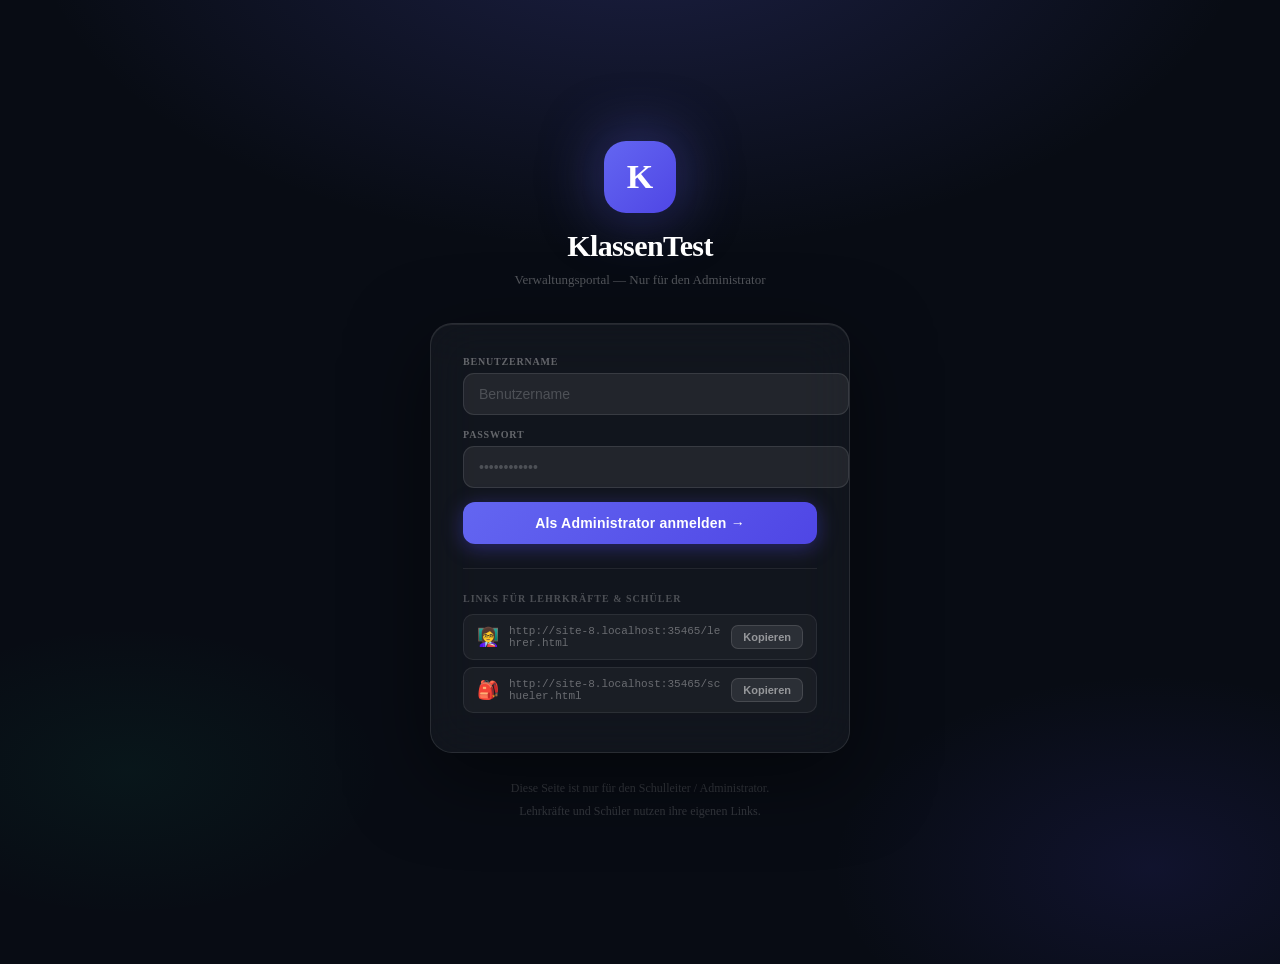
==== Admin.html @ b74606db "Create Admin.html" ====
<!DOCTYPE html>
<html lang="de">
<head>
<meta charset="UTF-8"><meta name="viewport" content="width=device-width,initial-scale=1">
<title>KlassenTest – Admin Dashboard</title>
<link rel="stylesheet" href="kt.css">
<style>
.admin-header-bar {
  background: linear-gradient(135deg, #1e1b4b, #312e81);
  padding: 10px 20px; display: flex; align-items: center; gap: 12px;
  border-bottom: 1px solid rgba(255,255,255,.08);
}
.admin-header-bar .logo-mark { background: rgba(255,255,255,.15); box-shadow: none; }
.admin-title { font-family: var(--display); font-size: 15px; font-weight: 800; color: #fff; }
.admin-sub { font-size: 11px; color: rgba(255,255,255,.4); margin-top: 1px; }

.section-tabs { display: flex; gap: 0; border-bottom: 1px solid var(--border); background: var(--paper); }
.tab-btn {
  padding: 13px 20px; font-size: 13px; font-weight: 700;
  color: var(--ink3); border: none; background: transparent;
  cursor: pointer; border-bottom: 2px solid transparent; transition: all .15s;
  display: flex; align-items: center; gap: 7px;
}
.tab-btn:hover { color: var(--ink2); background: var(--paper2); }
.tab-btn.active { color: var(--accent); border-bottom-color: var(--accent); }

.tab-content { display: none; flex: 1; overflow-y: auto; }
.tab-content.active { display: block; }

.secret-mark {
  display: inline-flex; align-items: center; gap: 5px;
  background: rgba(79,70,229,.1); border: 1px solid rgba(79,70,229,.2);
  border-radius: 6px; padding: 3px 9px; font-size: 10px; font-weight: 700; color: var(--accent);
}

.answer-grid { display: grid; grid-template-columns: repeat(auto-fill, minmax(320px, 1fr)); gap: 14px; margin-top: 16px; }
.answer-card {
  background: var(--paper); border: 1px solid var(--border); border-radius: var(--r2);
  padding: 16px; box-shadow: var(--shadow); cursor: pointer; transition: all .15s;
}
.answer-card:hover { border-color: var(--accent-m); box-shadow: var(--shadow2); transform: translateY(-1px); }

.solution-row {
  display: flex; align-items: flex-start; gap: 8px; padding: 7px 10px;
  border-radius: 8px; margin-bottom: 4px; font-size: 13px;
}
.sol-correct { background: var(--green-l); color: var(--green-d); border: 1px solid var(--green-m); }
.sol-wrong { background: var(--red-l); color: var(--red); border: 1px solid var(--red-m); }
.sol-neutral { background: var(--paper2); color: var(--ink2); border: 1px solid var(--border); }

.student-answer-view {
  background: var(--paper2); border-radius: 10px; padding: 12px;
  font-size: 13px; color: var(--ink2); margin-top: 6px; white-space: pre-wrap; line-height: 1.6;
  border: 1px solid var(--border); min-height: 40px;
}

.overview-grid { display: grid; grid-template-columns: repeat(4, 1fr); gap: 14px; margin-bottom: 24px; }
@media (max-width: 900px) { .overview-grid { grid-template-columns: repeat(2, 1fr); } }

.teacher-row {
  display: flex; align-items: center; gap: 12px; padding: 12px 14px;
  background: var(--paper); border: 1px solid var(--border); border-radius: var(--r);
  margin-bottom: 8px;
}

.filter-bar {
  display: flex; gap: 8px; margin-bottom: 16px; flex-wrap: wrap; align-items: center;
}
.filter-bar select, .filter-bar input {
  padding: 8px 12px; border: 1.5px solid var(--border); border-radius: 9px;
  font-family: var(--font); font-size: 13px; color: var(--ink); background: var(--paper);
}
.filter-bar select:focus, .filter-bar input:focus { outline: none; border-color: var(--accent); }

.corr-badge {
  width: 22px; height: 22px; border-radius: 50%;
  display: inline-flex; align-items: center; justify-content: center; font-size: 11px; font-weight: 700; flex-shrink: 0;
}
.corr-check { background: var(--green-l); color: var(--green); border: 1px solid var(--green-m); }
.corr-x { background: var(--red-l); color: var(--red); border: 1px solid var(--red-m); }

.expand-btn {
  background: none; border: none; cursor: pointer; color: var(--accent);
  font-size: 12px; font-weight: 700; padding: 4px 0; font-family: var(--font);
}
.expand-btn:hover { text-decoration: underline; }

.secret-banner {
  background: linear-gradient(135deg, #1e1b4b, #312e81);
  border-radius: var(--r2); padding: 14px 18px; margin-bottom: 18px;
  display: flex; align-items: center; gap: 12px;
}
.secret-banner-icon { font-size: 24px; flex-shrink: 0; }
.secret-banner-text { color: rgba(255,255,255,.8); font-size: 13px; line-height: 1.6; }
.secret-banner-text strong { color: #fff; }

.del-btn-sm {
  padding: 4px 10px; border-radius: 6px; border: 1px solid var(--red-m);
  background: var(--red-l); color: var(--red); font-size: 11px; font-weight: 700;
  cursor: pointer; font-family: var(--font); transition: all .15s;
}
.del-btn-sm:hover { background: var(--red); color: #fff; }
</style>
</head>
<body>
<div style="min-height:100vh;display:flex;flex-direction:column">
  <div class="admin-header-bar">
    <div class="logo-mark">K</div>
    <div>
      <div class="admin-title">KlassenTest Admin</div>
      <div class="admin-sub">Vollzugriff auf alle Daten</div>
    </div>
    <div style="margin-left:auto;display:flex;gap:8px;align-items:center">
      <span class="admin-badge">🔐 Administrator</span>
      <button class="btn btn-ghost btn-sm" style="border-color:rgba(255,255,255,.2);color:rgba(255,255,255,.6)" onclick="exportAll()">📦 Export</button>
      <button class="btn btn-ghost btn-sm" style="border-color:rgba(255,255,255,.2);color:rgba(255,255,255,.6)" onclick="logout()">← Abmelden</button>
    </div>
  </div>

  <div class="section-tabs">
    <button class="tab-btn active" onclick="switchTab('overview')">📊 Übersicht</button>
    <button class="tab-btn" onclick="switchTab('tests')">📝 Alle Tests</button>
    <button class="tab-btn" onclick="switchTab('students')">🎒 Alle Schüler</button>
    <button class="tab-btn" onclick="switchTab('teachers')">👩‍🏫 Lehrkräfte</button>
    <button class="tab-btn" onclick="switchTab('data')">🗄 Rohdaten</button>
  </div>

  <div style="flex:1;overflow:hidden;display:flex;flex-direction:column">
    <div class="tab-content active" id="tab-overview" style="padding:24px;overflow-y:auto">
      <div id="overview-content"></div>
    </div>
    <div class="tab-content" id="tab-tests" style="padding:24px;overflow-y:auto">
      <div id="tests-content"></div>
    </div>
    <div class="tab-content" id="tab-students" style="padding:24px;overflow-y:auto">
      <div id="students-content"></div>
    </div>
    <div class="tab-content" id="tab-teachers" style="padding:24px;overflow-y:auto">
      <div id="teachers-content"></div>
    </div>
    <div class="tab-content" id="tab-data" style="padding:24px;overflow-y:auto">
      <div id="data-content"></div>
    </div>
  </div>
</div>

<div class="modal-bg" id="modal-bg" onclick="if(event.target===this)closeModal()">
  <div class="modal" id="modal-body"></div>
</div>

<script src="kt.js"></script>
<script>
if (!sessionStorage.getItem('kt_admin')) { window.location.href = 'index.html'; }

function logout() { sessionStorage.removeItem('kt_admin'); window.location.href = 'index.html'; }
function closeModal() { document.getElementById('modal-bg').classList.remove('open'); }
function openModal(html) { document.getElementById('modal-body').innerHTML = html; document.getElementById('modal-bg').classList.add('open'); }

let currentTab = 'overview';

function switchTab(id) {
  document.querySelectorAll('.tab-btn').forEach((b, i) => {
    const ids = ['overview','tests','students','teachers','data'];
    b.classList.toggle('active', ids[i] === id);
  });
  document.querySelectorAll('.tab-content').forEach(t => t.classList.remove('active'));
  document.getElementById('tab-' + id).classList.add('active');
  currentTab = id;
  renderTab(id);
}

function renderTab(id) {
  const db = KT.get();
  if (id === 'overview') renderOverview(db);
  if (id === 'tests') renderTests(db);
  if (id === 'students') renderStudents(db);
  if (id === 'teachers') renderTeachers(db);
  if (id === 'data') renderData(db);
}

function renderOverview(db) {
  const el = document.getElementById('overview-content');
  const totalTests = db.tests.length;
  const activeTests = db.tests.filter(t => t.active).length;
  const totalSubs = db.submissions.length;
  const totalStudents = db.students.length;
  const corrected = db.submissions.filter(s => s.corrected).length;
  const avgScore = db.submissions.length > 0 ? (() => {
    let sum = 0, count = 0;
    db.submissions.forEach(s => {
      const t = db.tests.find(x => x.id === s.testId);
      if (!t) return;
      const sc = KT.calcScore(s, t);
      if (sc.total > 0) { sum += sc.scored / sc.total * 100; count++; }
    });
    return count > 0 ? Math.round(sum / count) : 0;
  })() : 0;

  el.innerHTML = `
    <div class="secret-banner">
      <div class="secret-banner-icon">🔐</div>
      <div class="secret-banner-text">
        <strong>Admin-Vollzugriff aktiv.</strong> Du siehst alle Tests, alle Schülerantworten und Musterlösungen.
        Lehrkräfte und Schüler haben keinen Zugriff auf diesen Bereich.
      </div>
    </div>
    <div class="overview-grid">
      <div class="stat-card"><div class="stat-val">${totalTests}</div><div class="stat-label">Tests gesamt</div></div>
      <div class="stat-card"><div class="stat-val" style="color:var(--green)">${activeTests}</div><div class="stat-label">Aktive Tests</div></div>
      <div class="stat-card"><div class="stat-val">${totalSubs}</div><div class="stat-label">Abgaben gesamt</div></div>
      <div class="stat-card"><div class="stat-val">${totalStudents}</div><div class="stat-label">Schüler registriert</div></div>
      <div class="stat-card"><div class="stat-val">${corrected}/${totalSubs}</div><div class="stat-label">Korrigiert</div></div>
      <div class="stat-card"><div class="stat-val">${avgScore}%</div><div class="stat-label">⌀ Score (Auto-MC)</div></div>
      <div class="stat-card"><div class="stat-val">${db.teachers.length}</div><div class="stat-label">Lehrkräfte</div></div>
      <div class="stat-card"><div class="stat-val">${db.tests.filter(t=>t.ended).length}</div><div class="stat-label">Beendete Tests</div></div>
    </div>
    <div class="panel">
      <div class="panel-title">Letzte Aktivität</div>
      ${db.submissions.slice().reverse().slice(0, 10).map(s => {
        const t = db.tests.find(x => x.id === s.testId);
        const sc = KT.calcScore(s, t);
        return `<div class="stu-row">
          <div class="stu-avatar">${s.studentName.charAt(0).toUpperCase()}</div>
          <div class="tc-info">
            <div class="stu-name">${KT.esc(s.studentName)}</div>
            <div style="font-size:12px;color:var(--ink3)">${t ? KT.esc(t.title) : '–'} · ${new Date(s.submittedAt).toLocaleString('de-DE')}</div>
          </div>
          <span class="badge ${s.corrected ? 'badge-green' : 'badge-amber'}">${s.corrected ? '✓ Korrigiert' : '⏳ Offen'}</span>
          <span class="badge badge-gray">${sc.scored}/${sc.total} Pt.</span>
          ${s.grade ? `<span class="badge badge-purple">Note ${KT.esc(s.grade)}</span>` : ''}
        </div>`;
      }).join('') || '<div style="color:var(--ink3);font-size:13px;padding:8px">Noch keine Abgaben.</div>'}
    </div>`;
}

function renderTests(db) {
  const el = document.getElementById('tests-content');
  if (!db.tests.length) {
    el.innerHTML = '<div class="empty"><div class="empty-icon">📭</div><div class="empty-text">Noch keine Tests.</div></div>';
    return;
  }
  el.innerHTML = `<div class="filter-bar">
    <input type="text" id="test-search" placeholder="🔍 Test suchen…" oninput="renderTests(KT.get())" style="min-width:220px">
    <select id="test-filter-status" onchange="renderTests(KT.get())">
      <option value="">Alle Status</option>
      <option value="active">🟢 Aktiv</option>
      <option value="ended">🔴 Beendet</option>
      <option value="draft">⚪ Entwurf</option>
    </select>
  </div>
  <div id="tests-list-inner"></div>`;

  const search = () => {
    const q = (document.getElementById('test-search')?.value || '').toLowerCase();
    const status = document.getElementById('test-filter-status')?.value || '';
    let tests = db.tests.slice().reverse();
    if (q) tests = tests.filter(t => t.title.toLowerCase().includes(q) || (t.teacherName || '').toLowerCase().includes(q));
    if (status === 'active') tests = tests.filter(t => t.active);
    if (status === 'ended') tests = tests.filter(t => t.ended);
    if (status === 'draft') tests = tests.filter(t => !t.active && !t.ended);
    const inner = document.getElementById('tests-list-inner');
    if (!inner) return;
    inner.innerHTML = tests.map(t => {
      const subs = db.submissions.filter(s => s.testId === t.id);
      const qBlocks = (t.blocks || []).filter(b => ['mc','multi','free'].includes(b.type));
      return `<div class="test-card">
        <div class="tc-icon">📝</div>
        <div class="tc-info">
          <div class="tc-name">${KT.esc(t.title)}</div>
          <div class="tc-meta">👩‍🏫 ${KT.esc(t.teacherName || '–')} · ${t.subject || '–'} · Klasse ${t.cls || '–'} · ${qBlocks.length} Fragen · ${subs.length} Abgaben</div>
          <div style="margin-top:4px;display:flex;gap:6px;flex-wrap:wrap">
            <span class="badge ${t.active ? 'badge-green' : t.ended ? 'badge-red' : 'badge-gray'}">${t.active ? '🟢 Aktiv' : t.ended ? '🔴 Beendet' : '⚪ Entwurf'}</span>
            ${t.joinCode ? `<code style="font-family:var(--mono);font-size:11px;background:var(--paper2);padding:2px 8px;border-radius:5px;color:var(--ink3)">Code: ${t.joinCode}</code>` : ''}
          </div>
        </div>
        <div class="tc-btns">
          <button class="btn btn-ghost btn-sm" onclick="viewTest('${t.id}')">👁 Vollansicht</button>
          <button class="btn btn-ghost btn-sm" onclick="viewTestSolutions('${t.id}')">🔑 Musterlösung</button>
          <button class="btn btn-ghost btn-sm" onclick="viewAllAnswers('${t.id}')">📊 Alle Antworten</button>
          <button class="del-btn-sm" onclick="deleteTest('${t.id}')">🗑 Löschen</button>
        </div>
      </div>`;
    }).join('') || '<div class="empty"><div class="empty-icon">🔍</div><div class="empty-text">Kein Test gefunden.</div></div>';
  };
  search();
  setTimeout(() => {
    document.getElementById('test-search')?.addEventListener('input', search);
    document.getElementById('test-filter-status')?.addEventListener('change', search);
  }, 50);
}

function viewTest(testId) {
  const db = KT.get();
  const t = db.tests.find(x => x.id === testId);
  if (!t) return;
  const qBlocks = (t.blocks || []).filter(b => ['mc','multi','free'].includes(b.type));
  openModal(`<div class="modal-head">📝 ${KT.esc(t.title)} <button class="modal-close" onclick="closeModal()">✕</button></div>
    <div class="secret-banner" style="margin-bottom:14px">
      <div class="secret-banner-icon">🔐</div>
      <div class="secret-banner-text"><strong>Admin-Ansicht:</strong> Vollständiger Test inkl. Musterlösung</div>
    </div>
    <div style="font-size:13px;color:var(--ink3);margin-bottom:14px;line-height:1.8">
      👩‍🏫 ${KT.esc(t.teacherName || '–')} &nbsp;·&nbsp; ${KT.esc(t.subject || '–')} &nbsp;·&nbsp; Klasse ${KT.esc(t.cls || '–')}<br>
      Erstellt: ${new Date(t.createdAt).toLocaleString('de-DE')} &nbsp;·&nbsp; Code: <code style="font-family:var(--mono)">${t.joinCode || '–'}</code>
    </div>
    ${qBlocks.map((b, i) => `<div class="corr-q-row">
      <div class="corr-q-label">${b.type === 'mc' ? 'Einfachauswahl' : b.type === 'multi' ? 'Mehrfachauswahl' : 'Freie Antwort'} – Frage ${i+1} (${b.data.points || 1} Pt.)</div>
      <div style="font-weight:600;margin-bottom:8px">${KT.esc(b.data.question)}</div>
      ${b.type === 'mc' ? b.data.options.map((o, oi) => `<div class="solution-row ${oi === b.data.correctIndex ? 'sol-correct' : 'sol-neutral'}">
        ${oi === b.data.correctIndex ? '✅ RICHTIG' : `○ ${oi+1}`} &nbsp; ${KT.esc(o)}
      </div>`).join('')
      : b.type === 'multi' ? b.data.options.map((o, oi) => `<div class="solution-row ${(b.data.correctIndexes||[]).includes(oi) ? 'sol-correct' : 'sol-neutral'}">
        ${(b.data.correctIndexes||[]).includes(oi) ? '✅ RICHTIG' : `☐ ${oi+1}`} &nbsp; ${KT.esc(o)}
      </div>`).join('')
      : `<div style="font-size:12px;color:var(--ink3);font-style:italic">Freie Antwort – manuelle Korrektur</div>`}
    </div>`).join('')}
    <div style="text-align:right;margin-top:14px"><button class="btn btn-ghost" onclick="closeModal()">Schließen</button></div>`);
}

function viewTestSolutions(testId) {
  const db = KT.get();
  const t = db.tests.find(x => x.id === testId);
  if (!t) return;
  const qBlocks = (t.blocks || []).filter(b => ['mc','multi','free'].includes(b.type));
  let html = `<div class="modal-head">🔑 Musterlösung <button class="modal-close" onclick="closeModal()">✕</button></div>
    <div class="secret-banner" style="margin-bottom:14px">
      <div class="secret-banner-icon">🔒</div>
      <div class="secret-banner-text"><strong>${KT.esc(t.title)}</strong> — Nur für Administrator sichtbar</div>
    </div>`;
  if (!qBlocks.length) { html += '<div style="color:var(--ink3)">Keine Fragen.</div>'; }
  qBlocks.forEach((b, i) => {
    html += `<div class="corr-q-row">
      <div style="display:flex;align-items:center;justify-content:space-between;margin-bottom:8px">
        <div class="corr-q-label">Frage ${i+1}: ${KT.esc(b.data.question)}</div>
        <span class="badge badge-gray">${b.data.points||1} Pt.</span>
      </div>`;
    if (b.type === 'mc') {
      b.data.options.forEach((o, oi) => {
        html += `<div class="solution-row ${oi === b.data.correctIndex ? 'sol-correct' : 'sol-neutral'}">
          <span style="font-weight:700;min-width:80px">${oi === b.data.correctIndex ? '✅ RICHTIG' : `○ Option ${oi+1}`}</span>
          ${KT.esc(o)}
        </div>`;
      });
    } else if (b.type === 'multi') {
      b.data.options.forEach((o, oi) => {
        const ok = (b.data.correctIndexes||[]).includes(oi);
        html += `<div class="solution-row ${ok ? 'sol-correct' : 'sol-neutral'}">
          <span style="font-weight:700;min-width:80px">${ok ? '✅ RICHTIG' : `☐ Option ${oi+1}`}</span>
          ${KT.esc(o)}
        </div>`;
      });
    } else {
      html += `<div style="padding:8px;font-size:12px;color:var(--ink3);font-style:italic">Freie Antwort – kein festes Muster</div>`;
    }
    html += `</div>`;
  });
  html += `<div style="text-align:right;margin-top:14px"><button class="btn btn-ghost" onclick="closeModal()">Schließen</button></div>`;
  openModal(html);
}

function viewAllAnswers(testId) {
  const db = KT.get();
  const t = db.tests.find(x => x.id === testId);
  if (!t) return;
  const subs = db.submissions.filter(s => s.testId === testId);
  const qBlocks = (t.blocks || []).filter(b => ['mc','multi','free'].includes(b.type));
  if (!subs.length) { alert('Noch keine Abgaben für diesen Test.'); return; }

  let html = `<div class="modal-head">📊 Alle Antworten <button class="modal-close" onclick="closeModal()">✕</button></div>
    <div class="secret-banner" style="margin-bottom:14px">
      <div class="secret-banner-icon">👁</div>
      <div class="secret-banner-text"><strong>${KT.esc(t.title)}</strong> — ${subs.length} Abgaben · Vollansicht aller Schülerantworten</div>
    </div>`;

  subs.forEach(sub => {
    const sc = KT.calcScore(sub, t);
    const pct = sc.total > 0 ? Math.round(sc.scored / sc.total * 100) : 0;
    html += `<div style="background:var(--paper2);border-radius:var(--r2);padding:16px;margin-bottom:12px;border:1px solid var(--border)">
      <div style="display:flex;align-items:center;gap:10px;margin-bottom:12px;flex-wrap:wrap">
        <div class="stu-avatar">${sub.studentName.charAt(0).toUpperCase()}</div>
        <div>
          <div style="font-weight:700;font-size:14px">${KT.esc(sub.studentName)}</div>
          <div style="font-size:11px;color:var(--ink3)">${new Date(sub.submittedAt).toLocaleString('de-DE')} · Auto: ${sc.scored}/${sc.total} Pt. (${pct}%)</div>
        </div>
        ${sub.grade ? `<span class="badge badge-purple" style="margin-left:auto">Note ${KT.esc(sub.grade)}</span>` : ''}
        <span class="badge ${sub.corrected ? 'badge-green' : 'badge-amber'}">${sub.corrected ? '✓ Korrigiert' : '⏳ Offen'}</span>
      </div>
      ${qBlocks.map((b, i) => {
        const ans = sub.answers?.[b.id];
        let ansDisplay = '';
        let correct = false;
        if (b.type === 'mc') {
          correct = ans === b.data.correctIndex;
          ansDisplay = ans != null ? `"${KT.esc(b.data.options[ans])}"` : '<em>Keine Antwort</em>';
        } else if (b.type === 'multi') {
          const correctArr = JSON.stringify([...(b.data.correctIndexes||[])].sort((a,c)=>a-c));
          const givenArr = JSON.stringify([...(ans||[])].sort((a,c)=>a-c));
          correct = correctArr === givenArr;
          ansDisplay = (ans||[]).length ? (ans||[]).map(idx => `"${KT.esc(b.data.options[idx])}"`).join(', ') : '<em>Keine Antwort</em>';
        } else {
          ansDisplay = ans ? KT.esc(ans) : '<em>Keine Antwort</em>';
        }
        return `<div style="margin-bottom:7px">
          <div style="font-size:11px;font-weight:700;color:var(--ink3);text-transform:uppercase;letter-spacing:.4px;margin-bottom:3px">
            F${i+1}: ${KT.esc(b.data.question)}
            ${b.type !== 'free' ? `<span style="margin-left:6px;font-size:11px;color:${correct ? 'var(--green)' : 'var(--red)'}">${correct ? '✅ Richtig' : '❌ Falsch'}</span>` : ''}
          </div>
          <div class="answer-peek">${ansDisplay}</div>
        </div>`;
      }).join('')}
    </div>`;
  });
  html += `<div style="text-align:right;margin-top:14px"><button class="btn btn-ghost" onclick="closeModal()">Schließen</button></div>`;
  openModal(html);
}

function deleteTest(testId) {
  if (!confirm('Test und alle zugehörigen Abgaben wirklich löschen? Dies kann nicht rückgängig gemacht werden.')) return;
  const db = KT.get();
  db.tests = db.tests.filter(t => t.id !== testId);
  db.submissions = db.submissions.filter(s => s.testId !== testId);
  KT.set(db);
  KT.toast('🗑 Test gelöscht.');
  renderTests(db);
}

function renderStudents(db) {
  const el = document.getElementById('students-content');
  const allStudents = db.students;
  if (!allStudents.length) {
    el.innerHTML = '<div class="empty"><div class="empty-icon">🎒</div><div class="empty-text">Noch keine Schüler.</div></div>';
    return;
  }

  el.innerHTML = `<div class="filter-bar">
    <input type="text" id="stu-search" placeholder="🔍 Schüler suchen…" style="min-width:220px">
  </div>
  <div id="stu-list-inner"></div>`;

  const render = () => {
    const q = (document.getElementById('stu-search')?.value || '').toLowerCase();
    let students = allStudents.filter(s => !q || s.name.toLowerCase().includes(q));
    const inner = document.getElementById('stu-list-inner');
    if (!inner) return;
    inner.innerHTML = students.map(stu => {
      const subs = db.submissions.filter(s => s.studentName === stu.name);
      const tests = [...new Set(subs.map(s => s.testId))].map(id => db.tests.find(t => t.id === id)).filter(Boolean);
      return `<div class="test-card" style="flex-direction:column;align-items:flex-start;gap:10px">
        <div style="display:flex;align-items:center;gap:12px;width:100%">
          <div class="stu-avatar" style="width:44px;height:44px;font-size:16px">${stu.name.charAt(0).toUpperCase()}</div>
          <div class="tc-info">
            <div class="tc-name">${KT.esc(stu.name)}</div>
            <div class="tc-meta">Zuletzt aktiv: ${stu.lastSeen ? new Date(stu.lastSeen).toLocaleString('de-DE') : '–'} · ${subs.length} Abgabe${subs.length!==1?'n':''}</div>
          </div>
          <div class="tc-btns">
            <button class="btn btn-ghost btn-sm" onclick="viewStudentDetail('${encodeURIComponent(stu.name)}')">📊 Detail</button>
            <button class="del-btn-sm" onclick="deleteStudent('${encodeURIComponent(stu.name)}')">🗑</button>
          </div>
        </div>
        ${subs.length ? `<div style="width:100%;padding-top:8px;border-top:1px solid var(--border)">
          <div style="font-size:11px;font-weight:700;color:var(--ink3);text-transform:uppercase;letter-spacing:.4px;margin-bottom:6px">Abgaben</div>
          <div style="display:flex;gap:6px;flex-wrap:wrap">
            ${subs.map(sub => {
              const t = db.tests.find(x => x.id === sub.testId);
              const sc = KT.calcScore(sub, t);
              return `<span class="badge ${sub.corrected ? 'badge-green' : 'badge-amber'}" style="cursor:pointer" onclick="viewStudentSub('${sub.id}')">
                ${t ? KT.esc(t.title.slice(0,20)) : '?'} · ${sc.scored}/${sc.total} ${sub.grade ? '· Note '+KT.esc(sub.grade) : ''}
              </span>`;
            }).join('')}
          </div>
        </div>` : ''}
      </div>`;
    }).join('') || '<div class="empty"><div class="empty-icon">🔍</div><div class="empty-text">Kein Schüler gefunden.</div></div>';
  };
  render();
  setTimeout(() => document.getElementById('stu-search')?.addEventListener('input', render), 50);
}

function viewStudentDetail(name) {
  const db = KT.get();
  const n = decodeURIComponent(name);
  const subs = db.submissions.filter(s => s.studentName === n);
  let html = `<div class="modal-head">🎒 ${KT.esc(n)} <button class="modal-close" onclick="closeModal()">✕</button></div>
    <div class="secret-banner" style="margin-bottom:14px">
      <div class="secret-banner-icon">👁</div>
      <div class="secret-banner-text">Vollständige Abgabehistorie inkl. aller Antworten</div>
    </div>`;
  if (!subs.length) { html += '<div style="color:var(--ink3)">Noch keine Abgaben.</div>'; }
  subs.forEach(sub => {
    const t = db.tests.find(x => x.id === sub.testId);
    const sc = KT.calcScore(sub, t);
    const qBlocks = t ? (t.blocks || []).filter(b => ['mc','multi','free'].includes(b.type)) : [];
    html += `<div class="corr-q-row">
      <div style="display:flex;align-items:center;justify-content:space-between;margin-bottom:10px;flex-wrap:wrap;gap:8px">
        <div>
          <div style="font-weight:700">${t ? KT.esc(t.title) : '–'}</div>
          <div style="font-size:12px;color:var(--ink3)">${new Date(sub.submittedAt).toLocaleString('de-DE')} · ${sc.scored}/${sc.total} Pt.</div>
        </div>
        <div style="display:flex;gap:6px;flex-wrap:wrap">
          ${sub.grade ? `<span class="badge badge-purple">Note ${KT.esc(sub.grade)}</span>` : ''}
          <span class="badge ${sub.corrected ? 'badge-green' : 'badge-amber'}">${sub.corrected ? '✓ Korrigiert' : '⏳ Offen'}</span>
        </div>
      </div>
      ${qBlocks.map((b, i) => {
        const ans = sub.answers?.[b.id];
        let ansText = '';
        if (b.type === 'mc') ansText = ans != null ? KT.esc(b.data.options[ans]) : '–';
        else if (b.type === 'multi') ansText = (ans||[]).map(idx => KT.esc(b.data.options[idx])).join(', ') || '–';
        else ansText = KT.esc(ans || '–');
        const correct = b.type === 'mc' ? ans === b.data.correctIndex :
          b.type === 'multi' ? JSON.stringify([...(b.data.correctIndexes||[])].sort()) === JSON.stringify([...(ans||[])].sort()) : null;
        return `<div style="margin-bottom:7px;padding:9px 12px;border-radius:8px;background:var(--paper);border:1px solid var(--border)">
          <div style="font-size:11px;font-weight:700;color:var(--ink3);margin-bottom:4px">
            F${i+1}: ${KT.esc(b.data.question)}
            ${correct !== null ? `<span style="margin-left:6px;color:${correct ? 'var(--green)' : 'var(--red)'}">${correct ? '✅' : '❌'}</span>` : ''}
          </div>
          <div style="font-size:13px;color:var(--ink2)">${ansText}</div>
        </div>`;
      }).join('')}
    </div>`;
  });
  html += `<div style="text-align:right;margin-top:14px"><button class="btn btn-ghost" onclick="closeModal()">Schließen</button></div>`;
  openModal(html);
}

function viewStudentSub(subId) {
  const db = KT.get();
  const sub = db.submissions.find(s => s.id === subId);
  if (!sub) return;
  viewStudentDetail(encodeURIComponent(sub.studentName));
}

function deleteStudent(name) {
  if (!confirm('Schüler und alle Abgaben löschen?')) return;
  const n = decodeURIComponent(name);
  const db = KT.get();
  db.students = db.students.filter(s => s.name !== n);
  db.submissions = db.submissions.filter(s => s.studentName !== n);
  KT.set(db);
  KT.toast('🗑 Schüler gelöscht.');
  renderStudents(db);
}

function renderTeachers(db) {
  const el = document.getElementById('teachers-content');
  if (!db.teachers.length) {
    el.innerHTML = '<div class="empty"><div class="empty-icon">👩‍🏫</div><div class="empty-text">Noch keine Lehrkräfte.</div></div>';
    return;
  }
  el.innerHTML = `<div class="panel">
    <div class="panel-title">Alle Lehrkräfte</div>
    ${db.teachers.map(t => {
      const tests = db.tests.filter(x => x.teacherName === t.name);
      const subs = db.submissions.filter(s => tests.find(x => x.id === s.testId));
      return `<div class="teacher-row">
        <div class="stu-avatar" style="background:var(--green-l);color:var(--green)">${t.name.charAt(0).toUpperCase()}</div>
        <div class="tc-info">
          <div class="stu-name">${KT.esc(t.name)}</div>
          <div style="font-size:12px;color:var(--ink3)">${tests.length} Tests · ${subs.length} Abgaben · Zuletzt: ${t.lastSeen ? new Date(t.lastSeen).toLocaleString('de-DE') : '–'}</div>
        </div>
        <button class="btn btn-ghost btn-sm" onclick="viewTeacherTests('${encodeURIComponent(t.name)}')">Tests ansehen</button>
        <button class="del-btn-sm" onclick="deleteTeacher('${encodeURIComponent(t.name)}')">🗑</button>
      </div>`;
    }).join('')}
  </div>`;
}

function viewTeacherTests(name) {
  const db = KT.get();
  const n = decodeURIComponent(name);
  const tests = db.tests.filter(t => t.teacherName === n);
  let html = `<div class="modal-head">👩‍🏫 ${KT.esc(n)} <button class="modal-close" onclick="closeModal()">✕</button></div>
    <div style="font-size:13px;color:var(--ink3);margin-bottom:14px">${tests.length} Tests erstellt</div>`;
  tests.forEach(t => {
    const subs = db.submissions.filter(s => s.testId === t.id);
    html += `<div class="test-card">
      <div class="tc-icon">📝</div>
      <div class="tc-info">
        <div class="tc-name">${KT.esc(t.title)}</div>
        <div class="tc-meta">${subs.length} Abgaben · ${new Date(t.createdAt).toLocaleDateString('de-DE')}</div>
      </div>
      <button class="btn btn-ghost btn-sm" onclick="closeModal();viewAllAnswers('${t.id}')">Antworten</button>
    </div>`;
  });
  if (!tests.length) html += '<div style="color:var(--ink3)">Noch keine Tests.</div>';
  html += `<div style="text-align:right;margin-top:14px"><button class="btn btn-ghost" onclick="closeModal()">Schließen</button></div>`;
  openModal(html);
}

function deleteTeacher(name) {
  if (!confirm('Lehrkraft löschen?')) return;
  const n = decodeURIComponent(name);
  const db = KT.get();
  db.teachers = db.teachers.filter(t => t.name !== n);
  KT.set(db);
  KT.toast('🗑 Lehrkraft gelöscht.');
  renderTeachers(db);
}

function renderData(db) {
  const el = document.getElementById('data-content');
  const raw = JSON.stringify(db, null, 2);
  el.innerHTML = `<div class="panel">
    <div style="display:flex;align-items:center;justify-content:space-between;margin-bottom:14px">
      <div class="panel-title" style="margin-bottom:0">🗄 Rohdaten (localStorage)</div>
      <div style="display:flex;gap:8px">
        <button class="btn btn-ghost btn-sm" onclick="exportAll()">📦 JSON Export</button>
        <button class="btn btn-red btn-sm" onclick="resetAll()">⚠️ Alles zurücksetzen</button>
      </div>
    </div>
    <div style="font-size:12px;color:var(--ink3);margin-bottom:10px">
      Tests: ${db.tests.length} · Schüler: ${db.students.length} · Abgaben: ${db.submissions.length} · Lehrkräfte: ${db.teachers.length}
    </div>
    <textarea style="width:100%;height:400px;font-family:var(--mono);font-size:11px;padding:12px;border:1.5px solid var(--border);border-radius:var(--r);background:var(--paper2);color:var(--ink2);resize:vertical" readonly>${KT.esc(raw)}</textarea>
    <div style="margin-top:12px">
      <div class="f-label" style="font-size:10px;font-weight:800;color:var(--ink3);text-transform:uppercase;letter-spacing:.6px;margin-bottom:6px">Daten importieren (JSON einfügen)</div>
      <textarea id="import-area" style="width:100%;height:120px;font-family:var(--mono);font-size:11px;padding:12px;border:1.5px solid var(--border);border-radius:var(--r);resize:vertical" placeholder="JSON hier einfügen…"></textarea>
      <button class="btn btn-amber btn-sm" style="margin-top:8px" onclick="importData()">📥 Importieren</button>
    </div>
  </div>`;
}

function exportAll() {
  const db = KT.get();
  KT.dl('klassentest-export-' + new Date().toISOString().slice(0,10) + '.json', JSON.stringify(db, null, 2), 'application/json');
  KT.toast('📦 Export gespeichert.');
}

function resetAll() {
  if (!confirm('ACHTUNG: Alle Daten (Tests, Schüler, Abgaben) wirklich löschen? Dies kann NICHT rückgängig gemacht werden!')) return;
  if (!confirm('Wirklich? Alle Daten gehen verloren!')) return;
  localStorage.removeItem('klassentest_v3');
  KT.toast('✅ Zurückgesetzt.', 'info');
  renderTab('overview');
}

function importData() {
  const raw = document.getElementById('import-area')?.value?.trim();
  if (!raw) return;
  try {
    const data = JSON.parse(raw);
    if (!data.tests || !data.students) { alert('Ungültiges Format.'); return; }
    KT.set(data);
    KT.toast('📥 Daten importiert!', 'info');
    renderTab(currentTab);
  } catch (e) { alert('JSON-Fehler: ' + e.message); }
}

renderTab('overview');
</script>
</body>
</html>
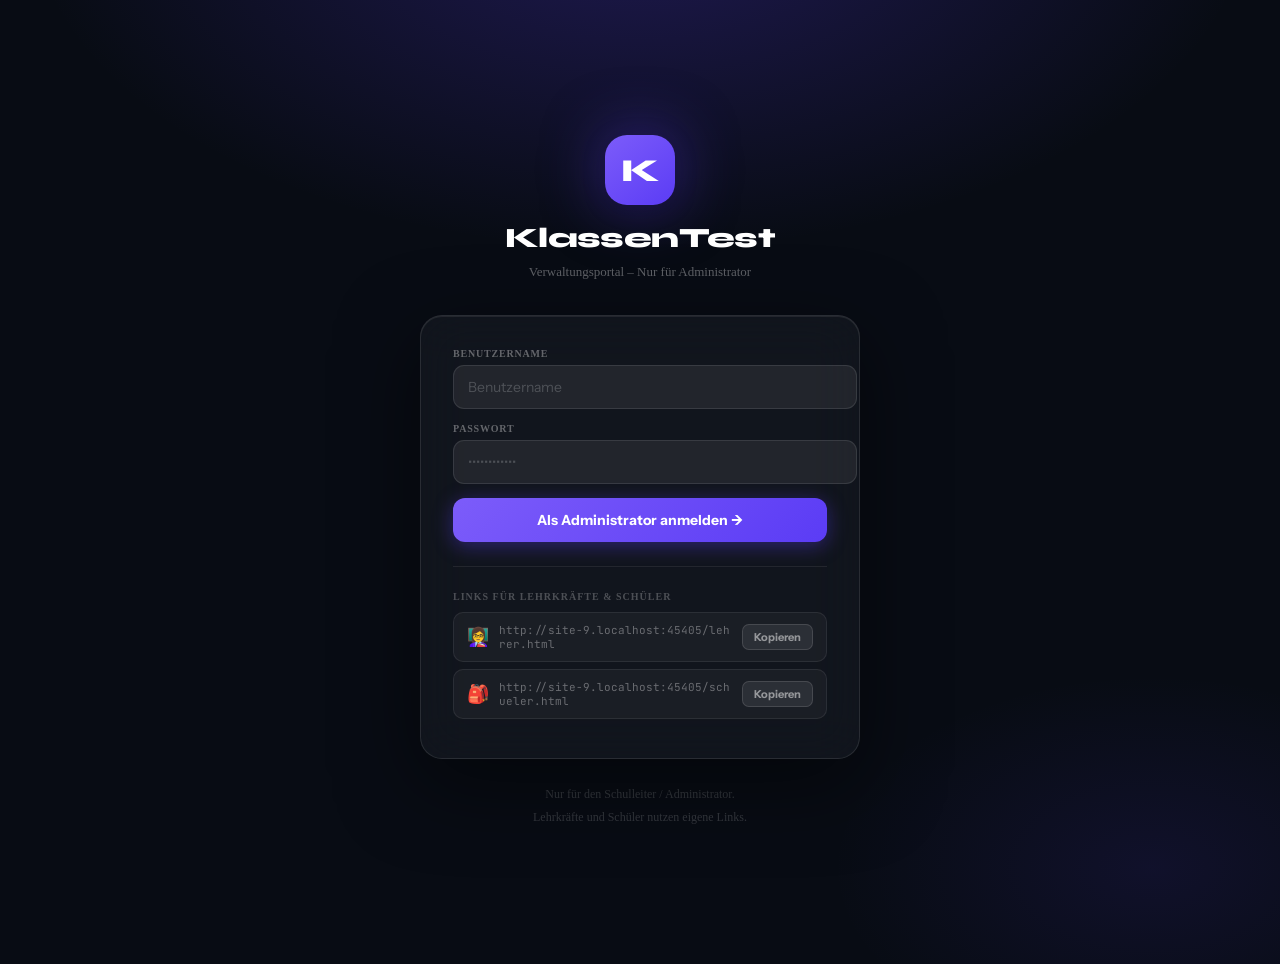
==== commit 9488007e: "Update Admin.html" ====
--- a/Admin.html
+++ b/Admin.html
@@ -5,143 +5,96 @@
 <title>KlassenTest – Admin Dashboard</title>
 <link rel="stylesheet" href="kt.css">
 <style>
-.admin-header-bar {
-  background: linear-gradient(135deg, #1e1b4b, #312e81);
-  padding: 10px 20px; display: flex; align-items: center; gap: 12px;
-  border-bottom: 1px solid rgba(255,255,255,.08);
-}
-.admin-header-bar .logo-mark { background: rgba(255,255,255,.15); box-shadow: none; }
-.admin-title { font-family: var(--display); font-size: 15px; font-weight: 800; color: #fff; }
-.admin-sub { font-size: 11px; color: rgba(255,255,255,.4); margin-top: 1px; }
-
-.section-tabs { display: flex; gap: 0; border-bottom: 1px solid var(--border); background: var(--paper); }
+.admin-header {
+  background: linear-gradient(135deg, #0d0f14, #1a1630);
+  padding: 0 20px; height: 54px; display: flex; align-items: center; gap: 12px;
+  border-bottom: 1px solid rgba(255,255,255,.08); flex-shrink: 0;
+}
+.admin-title { font-family: var(--display); font-size: 14px; font-weight: 800; color: #fff; }
+.admin-sub { font-size: 10px; color: rgba(255,255,255,.35); margin-top: 1px; }
+
+.tabs { display: flex; border-bottom: 1px solid var(--border); background: var(--paper); flex-shrink: 0; }
 .tab-btn {
-  padding: 13px 20px; font-size: 13px; font-weight: 700;
-  color: var(--ink3); border: none; background: transparent;
-  cursor: pointer; border-bottom: 2px solid transparent; transition: all .15s;
-  display: flex; align-items: center; gap: 7px;
+  padding: 12px 18px; font-size: 13px; font-weight: 600;
+  color: var(--ink3); border: none; background: transparent; cursor: pointer;
+  border-bottom: 2px solid transparent; transition: all .15s;
+  display: flex; align-items: center; gap: 6px; white-space: nowrap;
 }
 .tab-btn:hover { color: var(--ink2); background: var(--paper2); }
 .tab-btn.active { color: var(--accent); border-bottom-color: var(--accent); }
-
-.tab-content { display: none; flex: 1; overflow-y: auto; }
+.tab-content { display: none; flex: 1; overflow-y: auto; padding: 22px 24px; }
 .tab-content.active { display: block; }
 
-.secret-mark {
-  display: inline-flex; align-items: center; gap: 5px;
-  background: rgba(79,70,229,.1); border: 1px solid rgba(79,70,229,.2);
-  border-radius: 6px; padding: 3px 9px; font-size: 10px; font-weight: 700; color: var(--accent);
-}
-
-.answer-grid { display: grid; grid-template-columns: repeat(auto-fill, minmax(320px, 1fr)); gap: 14px; margin-top: 16px; }
-.answer-card {
-  background: var(--paper); border: 1px solid var(--border); border-radius: var(--r2);
-  padding: 16px; box-shadow: var(--shadow); cursor: pointer; transition: all .15s;
-}
-.answer-card:hover { border-color: var(--accent-m); box-shadow: var(--shadow2); transform: translateY(-1px); }
-
-.solution-row {
-  display: flex; align-items: flex-start; gap: 8px; padding: 7px 10px;
-  border-radius: 8px; margin-bottom: 4px; font-size: 13px;
-}
-.sol-correct { background: var(--green-l); color: var(--green-d); border: 1px solid var(--green-m); }
-.sol-wrong { background: var(--red-l); color: var(--red); border: 1px solid var(--red-m); }
-.sol-neutral { background: var(--paper2); color: var(--ink2); border: 1px solid var(--border); }
-
-.student-answer-view {
-  background: var(--paper2); border-radius: 10px; padding: 12px;
-  font-size: 13px; color: var(--ink2); margin-top: 6px; white-space: pre-wrap; line-height: 1.6;
-  border: 1px solid var(--border); min-height: 40px;
-}
-
-.overview-grid { display: grid; grid-template-columns: repeat(4, 1fr); gap: 14px; margin-bottom: 24px; }
-@media (max-width: 900px) { .overview-grid { grid-template-columns: repeat(2, 1fr); } }
+.overview-grid { display: grid; grid-template-columns: repeat(4,1fr); gap: 12px; margin-bottom: 20px; }
+@media(max-width:900px){.overview-grid{grid-template-columns:repeat(2,1fr);}}
+
+.secret-banner {
+  background: linear-gradient(135deg, #1a1630, #2d2060);
+  border-radius: var(--r2); padding: 14px 18px; margin-bottom: 18px;
+  display: flex; align-items: center; gap: 12px;
+  border: 1px solid rgba(91,60,245,.3);
+}
+.secret-banner-text { color: rgba(255,255,255,.75); font-size: 13px; line-height: 1.6; }
+.secret-banner-text strong { color: #fff; }
+
+.filter-bar { display: flex; gap: 8px; margin-bottom: 14px; flex-wrap: wrap; align-items: center; }
+.filter-bar select, .filter-bar input {
+  padding: 8px 12px; border: 1.5px solid var(--border2); border-radius: 9px;
+  font-family: var(--font); font-size: 13px; color: var(--ink); background: var(--paper);
+}
+.filter-bar select:focus, .filter-bar input:focus { outline: none; border-color: var(--accent); }
 
 .teacher-row {
   display: flex; align-items: center; gap: 12px; padding: 12px 14px;
   background: var(--paper); border: 1px solid var(--border); border-radius: var(--r);
-  margin-bottom: 8px;
-}
-
-.filter-bar {
-  display: flex; gap: 8px; margin-bottom: 16px; flex-wrap: wrap; align-items: center;
-}
-.filter-bar select, .filter-bar input {
-  padding: 8px 12px; border: 1.5px solid var(--border); border-radius: 9px;
-  font-family: var(--font); font-size: 13px; color: var(--ink); background: var(--paper);
-}
-.filter-bar select:focus, .filter-bar input:focus { outline: none; border-color: var(--accent); }
-
-.corr-badge {
-  width: 22px; height: 22px; border-radius: 50%;
-  display: inline-flex; align-items: center; justify-content: center; font-size: 11px; font-weight: 700; flex-shrink: 0;
-}
-.corr-check { background: var(--green-l); color: var(--green); border: 1px solid var(--green-m); }
-.corr-x { background: var(--red-l); color: var(--red); border: 1px solid var(--red-m); }
-
-.expand-btn {
-  background: none; border: none; cursor: pointer; color: var(--accent);
-  font-size: 12px; font-weight: 700; padding: 4px 0; font-family: var(--font);
-}
-.expand-btn:hover { text-decoration: underline; }
-
-.secret-banner {
-  background: linear-gradient(135deg, #1e1b4b, #312e81);
-  border-radius: var(--r2); padding: 14px 18px; margin-bottom: 18px;
-  display: flex; align-items: center; gap: 12px;
-}
-.secret-banner-icon { font-size: 24px; flex-shrink: 0; }
-.secret-banner-text { color: rgba(255,255,255,.8); font-size: 13px; line-height: 1.6; }
-.secret-banner-text strong { color: #fff; }
-
-.del-btn-sm {
-  padding: 4px 10px; border-radius: 6px; border: 1px solid var(--red-m);
+  margin-bottom: 8px; transition: all .15s;
+}
+.teacher-row:hover { border-color: var(--accent-m); box-shadow: var(--shadow); }
+
+.del-btn {
+  padding: 5px 11px; border-radius: 7px; border: 1px solid var(--red-m);
   background: var(--red-l); color: var(--red); font-size: 11px; font-weight: 700;
   cursor: pointer; font-family: var(--font); transition: all .15s;
 }
-.del-btn-sm:hover { background: var(--red); color: #fff; }
+.del-btn:hover { background: var(--red); color: #fff; }
+
+.sol-row {
+  display: flex; align-items: flex-start; gap: 8px; padding: 8px 12px;
+  border-radius: 8px; margin-bottom: 4px; font-size: 13px;
+}
+.sol-correct { background: var(--green-l); color: var(--green-d); border: 1px solid var(--green-m); }
+.sol-wrong { background: var(--red-l); color: var(--red); border: 1px solid var(--red-m); }
+.sol-neutral { background: var(--paper2); color: var(--ink3); border: 1px solid var(--border); }
 </style>
 </head>
-<body>
-<div style="min-height:100vh;display:flex;flex-direction:column">
-  <div class="admin-header-bar">
-    <div class="logo-mark">K</div>
-    <div>
-      <div class="admin-title">KlassenTest Admin</div>
-      <div class="admin-sub">Vollzugriff auf alle Daten</div>
-    </div>
-    <div style="margin-left:auto;display:flex;gap:8px;align-items:center">
-      <span class="admin-badge">🔐 Administrator</span>
-      <button class="btn btn-ghost btn-sm" style="border-color:rgba(255,255,255,.2);color:rgba(255,255,255,.6)" onclick="exportAll()">📦 Export</button>
-      <button class="btn btn-ghost btn-sm" style="border-color:rgba(255,255,255,.2);color:rgba(255,255,255,.6)" onclick="logout()">← Abmelden</button>
-    </div>
+<body style="min-height:100vh;display:flex;flex-direction:column">
+<div class="admin-header">
+  <div class="logo-mark">K</div>
+  <div>
+    <div class="admin-title">KlassenTest Admin</div>
+    <div class="admin-sub">Vollzugriff auf alle Daten</div>
   </div>
-
-  <div class="section-tabs">
-    <button class="tab-btn active" onclick="switchTab('overview')">📊 Übersicht</button>
-    <button class="tab-btn" onclick="switchTab('tests')">📝 Alle Tests</button>
-    <button class="tab-btn" onclick="switchTab('students')">🎒 Alle Schüler</button>
-    <button class="tab-btn" onclick="switchTab('teachers')">👩‍🏫 Lehrkräfte</button>
-    <button class="tab-btn" onclick="switchTab('data')">🗄 Rohdaten</button>
+  <div style="margin-left:auto;display:flex;gap:8px;align-items:center">
+    <span class="admin-badge">🔐 Administrator</span>
+    <button class="btn btn-ghost btn-sm" style="border-color:rgba(255,255,255,.15);color:rgba(255,255,255,.5);background:transparent" onclick="exportAll()">📦 Export</button>
+    <button class="btn btn-ghost btn-sm" style="border-color:rgba(255,255,255,.15);color:rgba(255,255,255,.5);background:transparent" onclick="logout()">← Abmelden</button>
   </div>
-
-  <div style="flex:1;overflow:hidden;display:flex;flex-direction:column">
-    <div class="tab-content active" id="tab-overview" style="padding:24px;overflow-y:auto">
-      <div id="overview-content"></div>
-    </div>
-    <div class="tab-content" id="tab-tests" style="padding:24px;overflow-y:auto">
-      <div id="tests-content"></div>
-    </div>
-    <div class="tab-content" id="tab-students" style="padding:24px;overflow-y:auto">
-      <div id="students-content"></div>
-    </div>
-    <div class="tab-content" id="tab-teachers" style="padding:24px;overflow-y:auto">
-      <div id="teachers-content"></div>
-    </div>
-    <div class="tab-content" id="tab-data" style="padding:24px;overflow-y:auto">
-      <div id="data-content"></div>
-    </div>
-  </div>
+</div>
+
+<div class="tabs">
+  <button class="tab-btn active" onclick="switchTab('overview')">📊 Übersicht</button>
+  <button class="tab-btn" onclick="switchTab('tests')">📝 Alle Tests</button>
+  <button class="tab-btn" onclick="switchTab('students')">🎒 Schüler</button>
+  <button class="tab-btn" onclick="switchTab('teachers')">👩‍🏫 Lehrkräfte</button>
+  <button class="tab-btn" onclick="switchTab('data')">🗄 Rohdaten</button>
+</div>
+
+<div style="flex:1;overflow:hidden;display:flex;flex-direction:column">
+  <div class="tab-content active" id="tab-overview"></div>
+  <div class="tab-content" id="tab-tests"></div>
+  <div class="tab-content" id="tab-students"></div>
+  <div class="tab-content" id="tab-teachers"></div>
+  <div class="tab-content" id="tab-data"></div>
 </div>
 
 <div class="modal-bg" id="modal-bg" onclick="if(event.target===this)closeModal()">
@@ -150,500 +103,361 @@
 
 <script src="kt.js"></script>
 <script>
-if (!sessionStorage.getItem('kt_admin')) { window.location.href = 'index.html'; }
-
+if (!sessionStorage.getItem('kt_admin')) window.location.href = 'index.html';
+
+let currentTab = 'overview';
 function logout() { sessionStorage.removeItem('kt_admin'); window.location.href = 'index.html'; }
 function closeModal() { document.getElementById('modal-bg').classList.remove('open'); }
 function openModal(html) { document.getElementById('modal-body').innerHTML = html; document.getElementById('modal-bg').classList.add('open'); }
 
-let currentTab = 'overview';
-
 function switchTab(id) {
-  document.querySelectorAll('.tab-btn').forEach((b, i) => {
-    const ids = ['overview','tests','students','teachers','data'];
-    b.classList.toggle('active', ids[i] === id);
-  });
+  const ids = ['overview','tests','students','teachers','data'];
+  document.querySelectorAll('.tab-btn').forEach((b,i) => b.classList.toggle('active', ids[i]===id));
   document.querySelectorAll('.tab-content').forEach(t => t.classList.remove('active'));
-  document.getElementById('tab-' + id).classList.add('active');
+  document.getElementById('tab-'+id).classList.add('active');
   currentTab = id;
   renderTab(id);
 }
 
 function renderTab(id) {
   const db = KT.get();
-  if (id === 'overview') renderOverview(db);
-  if (id === 'tests') renderTests(db);
-  if (id === 'students') renderStudents(db);
-  if (id === 'teachers') renderTeachers(db);
-  if (id === 'data') renderData(db);
+  if (id==='overview') renderOverview(db);
+  if (id==='tests') renderTests(db);
+  if (id==='students') renderStudents(db);
+  if (id==='teachers') renderTeachers(db);
+  if (id==='data') renderData(db);
 }
 
 function renderOverview(db) {
-  const el = document.getElementById('overview-content');
-  const totalTests = db.tests.length;
-  const activeTests = db.tests.filter(t => t.active).length;
+  const el = document.getElementById('tab-overview');
   const totalSubs = db.submissions.length;
-  const totalStudents = db.students.length;
-  const corrected = db.submissions.filter(s => s.corrected).length;
-  const avgScore = db.submissions.length > 0 ? (() => {
-    let sum = 0, count = 0;
-    db.submissions.forEach(s => {
-      const t = db.tests.find(x => x.id === s.testId);
-      if (!t) return;
-      const sc = KT.calcScore(s, t);
-      if (sc.total > 0) { sum += sc.scored / sc.total * 100; count++; }
-    });
-    return count > 0 ? Math.round(sum / count) : 0;
-  })() : 0;
+  const corrected = db.submissions.filter(s=>s.corrected).length;
+  const avgScore = (() => {
+    let sum=0,count=0;
+    db.submissions.forEach(s=>{const t=db.tests.find(x=>x.id===s.testId);if(!t)return;const sc=KT.calcScore(s,t);if(sc.total>0){sum+=sc.scored/sc.total*100;count++;}});
+    return count>0?Math.round(sum/count):0;
+  })();
 
   el.innerHTML = `
     <div class="secret-banner">
-      <div class="secret-banner-icon">🔐</div>
-      <div class="secret-banner-text">
-        <strong>Admin-Vollzugriff aktiv.</strong> Du siehst alle Tests, alle Schülerantworten und Musterlösungen.
-        Lehrkräfte und Schüler haben keinen Zugriff auf diesen Bereich.
-      </div>
+      <span style="font-size:22px">🔐</span>
+      <div class="secret-banner-text"><strong>Admin-Vollzugriff aktiv.</strong> Du siehst alle Tests, Schülerantworten und Musterlösungen. Lehrkräfte und Schüler haben keinen Zugriff.</div>
     </div>
     <div class="overview-grid">
-      <div class="stat-card"><div class="stat-val">${totalTests}</div><div class="stat-label">Tests gesamt</div></div>
-      <div class="stat-card"><div class="stat-val" style="color:var(--green)">${activeTests}</div><div class="stat-label">Aktive Tests</div></div>
+      <div class="stat-card"><div class="stat-val">${db.tests.length}</div><div class="stat-label">Tests gesamt</div></div>
+      <div class="stat-card"><div class="stat-val" style="color:var(--green)">${db.tests.filter(t=>t.active).length}</div><div class="stat-label">Aktive Tests</div></div>
       <div class="stat-card"><div class="stat-val">${totalSubs}</div><div class="stat-label">Abgaben gesamt</div></div>
-      <div class="stat-card"><div class="stat-val">${totalStudents}</div><div class="stat-label">Schüler registriert</div></div>
+      <div class="stat-card"><div class="stat-val">${db.students.length}</div><div class="stat-label">Schüler</div></div>
       <div class="stat-card"><div class="stat-val">${corrected}/${totalSubs}</div><div class="stat-label">Korrigiert</div></div>
-      <div class="stat-card"><div class="stat-val">${avgScore}%</div><div class="stat-label">⌀ Score (Auto-MC)</div></div>
+      <div class="stat-card"><div class="stat-val">${avgScore}%</div><div class="stat-label">⌀ Score</div></div>
       <div class="stat-card"><div class="stat-val">${db.teachers.length}</div><div class="stat-label">Lehrkräfte</div></div>
       <div class="stat-card"><div class="stat-val">${db.tests.filter(t=>t.ended).length}</div><div class="stat-label">Beendete Tests</div></div>
     </div>
     <div class="panel">
-      <div class="panel-title">Letzte Aktivität</div>
-      ${db.submissions.slice().reverse().slice(0, 10).map(s => {
-        const t = db.tests.find(x => x.id === s.testId);
-        const sc = KT.calcScore(s, t);
+      <div class="panel-title">⚡ Letzte Aktivität</div>
+      ${db.submissions.slice().reverse().slice(0,10).map(s=>{
+        const t=db.tests.find(x=>x.id===s.testId);
+        const sc=KT.calcScore(s,t);
         return `<div class="stu-row">
           <div class="stu-avatar">${s.studentName.charAt(0).toUpperCase()}</div>
           <div class="tc-info">
             <div class="stu-name">${KT.esc(s.studentName)}</div>
-            <div style="font-size:12px;color:var(--ink3)">${t ? KT.esc(t.title) : '–'} · ${new Date(s.submittedAt).toLocaleString('de-DE')}</div>
+            <div style="font-size:11px;color:var(--ink3)">${t?KT.esc(t.title):'–'} · ${new Date(s.submittedAt).toLocaleString('de-DE')}</div>
           </div>
-          <span class="badge ${s.corrected ? 'badge-green' : 'badge-amber'}">${s.corrected ? '✓ Korrigiert' : '⏳ Offen'}</span>
+          <span class="badge ${s.corrected?'badge-green':'badge-amber'}">${s.corrected?'✓ Korrigiert':'⏳ Offen'}</span>
           <span class="badge badge-gray">${sc.scored}/${sc.total} Pt.</span>
-          ${s.grade ? `<span class="badge badge-purple">Note ${KT.esc(s.grade)}</span>` : ''}
+          ${s.grade?`<span class="badge badge-purple">Note ${KT.esc(s.grade)}</span>`:''}
         </div>`;
-      }).join('') || '<div style="color:var(--ink3);font-size:13px;padding:8px">Noch keine Abgaben.</div>'}
+      }).join('')||'<div style="color:var(--ink3);font-size:13px;padding:8px">Noch keine Abgaben.</div>'}
     </div>`;
 }
 
 function renderTests(db) {
-  const el = document.getElementById('tests-content');
-  if (!db.tests.length) {
-    el.innerHTML = '<div class="empty"><div class="empty-icon">📭</div><div class="empty-text">Noch keine Tests.</div></div>';
-    return;
-  }
+  const el = document.getElementById('tab-tests');
   el.innerHTML = `<div class="filter-bar">
-    <input type="text" id="test-search" placeholder="🔍 Test suchen…" oninput="renderTests(KT.get())" style="min-width:220px">
-    <select id="test-filter-status" onchange="renderTests(KT.get())">
+    <input type="text" id="ts" placeholder="🔍 Test suchen…" oninput="filterTests()" style="min-width:220px">
+    <select id="tf" onchange="filterTests()">
       <option value="">Alle Status</option>
       <option value="active">🟢 Aktiv</option>
       <option value="ended">🔴 Beendet</option>
       <option value="draft">⚪ Entwurf</option>
     </select>
-  </div>
-  <div id="tests-list-inner"></div>`;
-
-  const search = () => {
-    const q = (document.getElementById('test-search')?.value || '').toLowerCase();
-    const status = document.getElementById('test-filter-status')?.value || '';
-    let tests = db.tests.slice().reverse();
-    if (q) tests = tests.filter(t => t.title.toLowerCase().includes(q) || (t.teacherName || '').toLowerCase().includes(q));
-    if (status === 'active') tests = tests.filter(t => t.active);
-    if (status === 'ended') tests = tests.filter(t => t.ended);
-    if (status === 'draft') tests = tests.filter(t => !t.active && !t.ended);
-    const inner = document.getElementById('tests-list-inner');
-    if (!inner) return;
-    inner.innerHTML = tests.map(t => {
-      const subs = db.submissions.filter(s => s.testId === t.id);
-      const qBlocks = (t.blocks || []).filter(b => ['mc','multi','free'].includes(b.type));
-      return `<div class="test-card">
-        <div class="tc-icon">📝</div>
-        <div class="tc-info">
-          <div class="tc-name">${KT.esc(t.title)}</div>
-          <div class="tc-meta">👩‍🏫 ${KT.esc(t.teacherName || '–')} · ${t.subject || '–'} · Klasse ${t.cls || '–'} · ${qBlocks.length} Fragen · ${subs.length} Abgaben</div>
-          <div style="margin-top:4px;display:flex;gap:6px;flex-wrap:wrap">
-            <span class="badge ${t.active ? 'badge-green' : t.ended ? 'badge-red' : 'badge-gray'}">${t.active ? '🟢 Aktiv' : t.ended ? '🔴 Beendet' : '⚪ Entwurf'}</span>
-            ${t.joinCode ? `<code style="font-family:var(--mono);font-size:11px;background:var(--paper2);padding:2px 8px;border-radius:5px;color:var(--ink3)">Code: ${t.joinCode}</code>` : ''}
-          </div>
+  </div><div id="tlist"></div>`;
+  filterTests();
+}
+
+function filterTests() {
+  const db=KT.get();
+  const q=(document.getElementById('ts')?.value||'').toLowerCase();
+  const st=document.getElementById('tf')?.value||'';
+  let tests=db.tests.slice().reverse();
+  if(q) tests=tests.filter(t=>t.title.toLowerCase().includes(q)||(t.teacherName||'').toLowerCase().includes(q));
+  if(st==='active') tests=tests.filter(t=>t.active);
+  if(st==='ended') tests=tests.filter(t=>t.ended);
+  if(st==='draft') tests=tests.filter(t=>!t.active&&!t.ended);
+  const el=document.getElementById('tlist');
+  if(!el)return;
+  el.innerHTML = tests.map(t=>{
+    const subs=db.submissions.filter(s=>s.testId===t.id);
+    const qn=(t.blocks||[]).filter(b=>['mc','multi','free'].includes(b.type)).length;
+    return `<div class="test-card">
+      <div class="tc-icon">📝</div>
+      <div class="tc-info">
+        <div class="tc-name">${KT.esc(t.title)}</div>
+        <div class="tc-meta">👩‍🏫 ${KT.esc(t.teacherName||'–')} · ${t.subject||'–'} · Klasse ${t.cls||'–'} · ${qn} Fragen · ${subs.length} Abgaben</div>
+        <div style="margin-top:5px;display:flex;gap:5px;flex-wrap:wrap">
+          <span class="badge ${t.active?'badge-green':t.ended?'badge-red':'badge-gray'}">${t.active?'🟢 Aktiv':t.ended?'🔴 Beendet':'⚪ Entwurf'}</span>
+          ${t.joinCode?`<code style="font-family:var(--mono);font-size:11px;background:var(--paper2);padding:2px 8px;border-radius:5px;color:var(--ink3)">Code: ${t.joinCode}</code>`:''}
         </div>
-        <div class="tc-btns">
-          <button class="btn btn-ghost btn-sm" onclick="viewTest('${t.id}')">👁 Vollansicht</button>
-          <button class="btn btn-ghost btn-sm" onclick="viewTestSolutions('${t.id}')">🔑 Musterlösung</button>
-          <button class="btn btn-ghost btn-sm" onclick="viewAllAnswers('${t.id}')">📊 Alle Antworten</button>
-          <button class="del-btn-sm" onclick="deleteTest('${t.id}')">🗑 Löschen</button>
-        </div>
-      </div>`;
-    }).join('') || '<div class="empty"><div class="empty-icon">🔍</div><div class="empty-text">Kein Test gefunden.</div></div>';
-  };
-  search();
-  setTimeout(() => {
-    document.getElementById('test-search')?.addEventListener('input', search);
-    document.getElementById('test-filter-status')?.addEventListener('change', search);
-  }, 50);
-}
-
-function viewTest(testId) {
-  const db = KT.get();
-  const t = db.tests.find(x => x.id === testId);
-  if (!t) return;
-  const qBlocks = (t.blocks || []).filter(b => ['mc','multi','free'].includes(b.type));
+      </div>
+      <div class="tc-btns">
+        <button class="btn btn-ghost btn-sm" onclick="viewTest('${t.id}')">👁 Ansicht</button>
+        <button class="btn btn-ghost btn-sm" onclick="viewSolutions('${t.id}')">🔑 Lösung</button>
+        <button class="btn btn-ghost btn-sm" onclick="viewAnswers('${t.id}')">📊 Antworten</button>
+        <button class="del-btn" onclick="deleteTest('${t.id}')">🗑</button>
+      </div>
+    </div>`;
+  }).join('')||'<div class="empty"><div class="empty-icon">🔍</div><div class="empty-text">Kein Test gefunden.</div></div>';
+}
+
+function viewTest(id) {
+  const db=KT.get();const t=db.tests.find(x=>x.id===id);if(!t)return;
+  const qb=(t.blocks||[]).filter(b=>['mc','multi','free'].includes(b.type));
   openModal(`<div class="modal-head">📝 ${KT.esc(t.title)} <button class="modal-close" onclick="closeModal()">✕</button></div>
-    <div class="secret-banner" style="margin-bottom:14px">
-      <div class="secret-banner-icon">🔐</div>
-      <div class="secret-banner-text"><strong>Admin-Ansicht:</strong> Vollständiger Test inkl. Musterlösung</div>
+    <div class="secret-banner" style="margin-bottom:14px"><span style="font-size:18px">🔐</span><div class="secret-banner-text"><strong>Admin-Ansicht:</strong> Vollständiger Test inkl. Musterlösung</div></div>
+    <div style="font-size:13px;color:var(--ink3);margin-bottom:14px;line-height:1.8">
+      👩‍🏫 ${KT.esc(t.teacherName||'–')} · ${KT.esc(t.subject||'–')} · Klasse ${KT.esc(t.cls||'–')}<br>
+      Erstellt: ${new Date(t.createdAt).toLocaleString('de-DE')} · Code: <code style="font-family:var(--mono)">${t.joinCode||'–'}</code>
     </div>
-    <div style="font-size:13px;color:var(--ink3);margin-bottom:14px;line-height:1.8">
-      👩‍🏫 ${KT.esc(t.teacherName || '–')} &nbsp;·&nbsp; ${KT.esc(t.subject || '–')} &nbsp;·&nbsp; Klasse ${KT.esc(t.cls || '–')}<br>
-      Erstellt: ${new Date(t.createdAt).toLocaleString('de-DE')} &nbsp;·&nbsp; Code: <code style="font-family:var(--mono)">${t.joinCode || '–'}</code>
-    </div>
-    ${qBlocks.map((b, i) => `<div class="corr-q-row">
-      <div class="corr-q-label">${b.type === 'mc' ? 'Einfachauswahl' : b.type === 'multi' ? 'Mehrfachauswahl' : 'Freie Antwort'} – Frage ${i+1} (${b.data.points || 1} Pt.)</div>
+    ${qb.map((b,i)=>`<div class="corr-q-row">
+      <div class="corr-q-label">${b.type==='mc'?'Einfachauswahl':b.type==='multi'?'Mehrfachauswahl':'Freie Antwort'} – Frage ${i+1} (${b.data.points||1} Pt.)</div>
       <div style="font-weight:600;margin-bottom:8px">${KT.esc(b.data.question)}</div>
-      ${b.type === 'mc' ? b.data.options.map((o, oi) => `<div class="solution-row ${oi === b.data.correctIndex ? 'sol-correct' : 'sol-neutral'}">
-        ${oi === b.data.correctIndex ? '✅ RICHTIG' : `○ ${oi+1}`} &nbsp; ${KT.esc(o)}
-      </div>`).join('')
-      : b.type === 'multi' ? b.data.options.map((o, oi) => `<div class="solution-row ${(b.data.correctIndexes||[]).includes(oi) ? 'sol-correct' : 'sol-neutral'}">
-        ${(b.data.correctIndexes||[]).includes(oi) ? '✅ RICHTIG' : `☐ ${oi+1}`} &nbsp; ${KT.esc(o)}
-      </div>`).join('')
-      : `<div style="font-size:12px;color:var(--ink3);font-style:italic">Freie Antwort – manuelle Korrektur</div>`}
+      ${b.type==='mc'?b.data.options.map((o,oi)=>`<div class="sol-row ${oi===b.data.correctIndex?'sol-correct':'sol-neutral'}">${oi===b.data.correctIndex?'✅ RICHTIG':`○ ${oi+1}`} &nbsp; ${KT.esc(o)}</div>`).join('')
+      :b.type==='multi'?b.data.options.map((o,oi)=>`<div class="sol-row ${(b.data.correctIndexes||[]).includes(oi)?'sol-correct':'sol-neutral'}">${(b.data.correctIndexes||[]).includes(oi)?'✅ RICHTIG':`☐ ${oi+1}`} &nbsp; ${KT.esc(o)}</div>`).join('')
+      :`<div style="font-size:12px;color:var(--ink3);font-style:italic;padding:8px">Freie Antwort – manuelle Korrektur</div>`}
     </div>`).join('')}
     <div style="text-align:right;margin-top:14px"><button class="btn btn-ghost" onclick="closeModal()">Schließen</button></div>`);
 }
 
-function viewTestSolutions(testId) {
-  const db = KT.get();
-  const t = db.tests.find(x => x.id === testId);
-  if (!t) return;
-  const qBlocks = (t.blocks || []).filter(b => ['mc','multi','free'].includes(b.type));
-  let html = `<div class="modal-head">🔑 Musterlösung <button class="modal-close" onclick="closeModal()">✕</button></div>
-    <div class="secret-banner" style="margin-bottom:14px">
-      <div class="secret-banner-icon">🔒</div>
-      <div class="secret-banner-text"><strong>${KT.esc(t.title)}</strong> — Nur für Administrator sichtbar</div>
-    </div>`;
-  if (!qBlocks.length) { html += '<div style="color:var(--ink3)">Keine Fragen.</div>'; }
-  qBlocks.forEach((b, i) => {
-    html += `<div class="corr-q-row">
+function viewSolutions(id) {
+  const db=KT.get();const t=db.tests.find(x=>x.id===id);if(!t)return;
+  const qb=(t.blocks||[]).filter(b=>['mc','multi','free'].includes(b.type));
+  let html=`<div class="modal-head">🔑 Musterlösung <button class="modal-close" onclick="closeModal()">✕</button></div>
+    <div class="secret-banner" style="margin-bottom:14px"><span style="font-size:18px">🔒</span><div class="secret-banner-text"><strong>${KT.esc(t.title)}</strong> — Nur für Administrator sichtbar</div></div>`;
+  qb.forEach((b,i)=>{
+    html+=`<div class="corr-q-row">
       <div style="display:flex;align-items:center;justify-content:space-between;margin-bottom:8px">
         <div class="corr-q-label">Frage ${i+1}: ${KT.esc(b.data.question)}</div>
         <span class="badge badge-gray">${b.data.points||1} Pt.</span>
       </div>`;
-    if (b.type === 'mc') {
-      b.data.options.forEach((o, oi) => {
-        html += `<div class="solution-row ${oi === b.data.correctIndex ? 'sol-correct' : 'sol-neutral'}">
-          <span style="font-weight:700;min-width:80px">${oi === b.data.correctIndex ? '✅ RICHTIG' : `○ Option ${oi+1}`}</span>
-          ${KT.esc(o)}
-        </div>`;
-      });
-    } else if (b.type === 'multi') {
-      b.data.options.forEach((o, oi) => {
-        const ok = (b.data.correctIndexes||[]).includes(oi);
-        html += `<div class="solution-row ${ok ? 'sol-correct' : 'sol-neutral'}">
-          <span style="font-weight:700;min-width:80px">${ok ? '✅ RICHTIG' : `☐ Option ${oi+1}`}</span>
-          ${KT.esc(o)}
-        </div>`;
-      });
+    if(b.type==='mc'){
+      b.data.options.forEach((o,oi)=>{html+=`<div class="sol-row ${oi===b.data.correctIndex?'sol-correct':'sol-neutral'}"><span style="font-weight:700;min-width:80px">${oi===b.data.correctIndex?'✅ RICHTIG':`○ Option ${oi+1}`}</span>${KT.esc(o)}</div>`;});
+    } else if(b.type==='multi'){
+      b.data.options.forEach((o,oi)=>{const ok=(b.data.correctIndexes||[]).includes(oi);html+=`<div class="sol-row ${ok?'sol-correct':'sol-neutral'}"><span style="font-weight:700;min-width:80px">${ok?'✅ RICHTIG':`☐ Option ${oi+1}`}</span>${KT.esc(o)}</div>`;});
     } else {
-      html += `<div style="padding:8px;font-size:12px;color:var(--ink3);font-style:italic">Freie Antwort – kein festes Muster</div>`;
+      html+=`<div style="padding:8px;font-size:12px;color:var(--ink3);font-style:italic">Freie Antwort – kein festes Muster</div>`;
     }
-    html += `</div>`;
+    html+=`</div>`;
   });
-  html += `<div style="text-align:right;margin-top:14px"><button class="btn btn-ghost" onclick="closeModal()">Schließen</button></div>`;
+  html+=`<div style="text-align:right;margin-top:14px"><button class="btn btn-ghost" onclick="closeModal()">Schließen</button></div>`;
   openModal(html);
 }
 
-function viewAllAnswers(testId) {
-  const db = KT.get();
-  const t = db.tests.find(x => x.id === testId);
-  if (!t) return;
-  const subs = db.submissions.filter(s => s.testId === testId);
-  const qBlocks = (t.blocks || []).filter(b => ['mc','multi','free'].includes(b.type));
-  if (!subs.length) { alert('Noch keine Abgaben für diesen Test.'); return; }
-
-  let html = `<div class="modal-head">📊 Alle Antworten <button class="modal-close" onclick="closeModal()">✕</button></div>
-    <div class="secret-banner" style="margin-bottom:14px">
-      <div class="secret-banner-icon">👁</div>
-      <div class="secret-banner-text"><strong>${KT.esc(t.title)}</strong> — ${subs.length} Abgaben · Vollansicht aller Schülerantworten</div>
-    </div>`;
-
-  subs.forEach(sub => {
-    const sc = KT.calcScore(sub, t);
-    const pct = sc.total > 0 ? Math.round(sc.scored / sc.total * 100) : 0;
-    html += `<div style="background:var(--paper2);border-radius:var(--r2);padding:16px;margin-bottom:12px;border:1px solid var(--border)">
-      <div style="display:flex;align-items:center;gap:10px;margin-bottom:12px;flex-wrap:wrap">
+function viewAnswers(id) {
+  const db=KT.get();const t=db.tests.find(x=>x.id===id);if(!t)return;
+  const subs=db.submissions.filter(s=>s.testId===id);
+  const qb=(t.blocks||[]).filter(b=>['mc','multi','free'].includes(b.type));
+  if(!subs.length){alert('Noch keine Abgaben.');return;}
+  let html=`<div class="modal-head">📊 Alle Antworten <button class="modal-close" onclick="closeModal()">✕</button></div>
+    <div class="secret-banner" style="margin-bottom:14px"><span style="font-size:18px">👁</span><div class="secret-banner-text"><strong>${KT.esc(t.title)}</strong> — ${subs.length} Abgaben</div></div>`;
+  subs.forEach(sub=>{
+    const sc=KT.calcScore(sub,t);
+    const pct=sc.total>0?Math.round(sc.scored/sc.total*100):0;
+    html+=`<div style="background:var(--paper2);border-radius:var(--r2);padding:14px;margin-bottom:10px;border:1px solid var(--border)">
+      <div style="display:flex;align-items:center;gap:10px;margin-bottom:10px;flex-wrap:wrap">
         <div class="stu-avatar">${sub.studentName.charAt(0).toUpperCase()}</div>
-        <div>
-          <div style="font-weight:700;font-size:14px">${KT.esc(sub.studentName)}</div>
-          <div style="font-size:11px;color:var(--ink3)">${new Date(sub.submittedAt).toLocaleString('de-DE')} · Auto: ${sc.scored}/${sc.total} Pt. (${pct}%)</div>
-        </div>
-        ${sub.grade ? `<span class="badge badge-purple" style="margin-left:auto">Note ${KT.esc(sub.grade)}</span>` : ''}
-        <span class="badge ${sub.corrected ? 'badge-green' : 'badge-amber'}">${sub.corrected ? '✓ Korrigiert' : '⏳ Offen'}</span>
-      </div>
-      ${qBlocks.map((b, i) => {
-        const ans = sub.answers?.[b.id];
-        let ansDisplay = '';
-        let correct = false;
-        if (b.type === 'mc') {
-          correct = ans === b.data.correctIndex;
-          ansDisplay = ans != null ? `"${KT.esc(b.data.options[ans])}"` : '<em>Keine Antwort</em>';
-        } else if (b.type === 'multi') {
-          const correctArr = JSON.stringify([...(b.data.correctIndexes||[])].sort((a,c)=>a-c));
-          const givenArr = JSON.stringify([...(ans||[])].sort((a,c)=>a-c));
-          correct = correctArr === givenArr;
-          ansDisplay = (ans||[]).length ? (ans||[]).map(idx => `"${KT.esc(b.data.options[idx])}"`).join(', ') : '<em>Keine Antwort</em>';
-        } else {
-          ansDisplay = ans ? KT.esc(ans) : '<em>Keine Antwort</em>';
-        }
-        return `<div style="margin-bottom:7px">
-          <div style="font-size:11px;font-weight:700;color:var(--ink3);text-transform:uppercase;letter-spacing:.4px;margin-bottom:3px">
-            F${i+1}: ${KT.esc(b.data.question)}
-            ${b.type !== 'free' ? `<span style="margin-left:6px;font-size:11px;color:${correct ? 'var(--green)' : 'var(--red)'}">${correct ? '✅ Richtig' : '❌ Falsch'}</span>` : ''}
-          </div>
-          <div class="answer-peek">${ansDisplay}</div>
+        <div><div style="font-weight:700;font-size:13px">${KT.esc(sub.studentName)}</div><div style="font-size:11px;color:var(--ink3)">${new Date(sub.submittedAt).toLocaleString('de-DE')} · ${sc.scored}/${sc.total} Pt. (${pct}%)</div></div>
+        ${sub.grade?`<span class="badge badge-purple" style="margin-left:auto">Note ${KT.esc(sub.grade)}</span>`:''}
+        <span class="badge ${sub.corrected?'badge-green':'badge-amber'}">${sub.corrected?'✓ Korrigiert':'⏳ Offen'}</span>
+      </div>
+      ${qb.map((b,i)=>{
+        const ans=sub.answers?.[b.id];
+        let ad='',correct=false;
+        if(b.type==='mc'){correct=ans===b.data.correctIndex;ad=ans!=null?`"${KT.esc(b.data.options[ans])}"`:'';}
+        else if(b.type==='multi'){const ca=JSON.stringify([...(b.data.correctIndexes||[])].sort((a,c)=>a-c));const ga=JSON.stringify([...(ans||[])].sort((a,c)=>a-c));correct=ca===ga;ad=(ans||[]).map(idx=>`"${KT.esc(b.data.options[idx])}"`).join(', ')||'–';}
+        else{ad=ans?KT.esc(ans):'–';}
+        return `<div style="margin-bottom:6px">
+          <div style="font-size:11px;font-weight:700;color:var(--ink3);margin-bottom:3px">F${i+1}: ${KT.esc(b.data.question)}${b.type!=='free'?` <span style="color:${correct?'var(--green)':'var(--red)'}">${correct?'✅':'❌'}</span>`:''}</div>
+          <div class="answer-peek">${ad||'–'}</div>
         </div>`;
       }).join('')}
     </div>`;
   });
-  html += `<div style="text-align:right;margin-top:14px"><button class="btn btn-ghost" onclick="closeModal()">Schließen</button></div>`;
+  html+=`<div style="text-align:right;margin-top:14px"><button class="btn btn-ghost" onclick="closeModal()">Schließen</button></div>`;
   openModal(html);
 }
 
-function deleteTest(testId) {
-  if (!confirm('Test und alle zugehörigen Abgaben wirklich löschen? Dies kann nicht rückgängig gemacht werden.')) return;
-  const db = KT.get();
-  db.tests = db.tests.filter(t => t.id !== testId);
-  db.submissions = db.submissions.filter(s => s.testId !== testId);
-  KT.set(db);
-  KT.toast('🗑 Test gelöscht.');
-  renderTests(db);
+function deleteTest(id) {
+  if(!confirm('Test und alle Abgaben löschen? Nicht rückgängig!'))return;
+  const db=KT.get();
+  db.tests=db.tests.filter(t=>t.id!==id);
+  db.submissions=db.submissions.filter(s=>s.testId!==id);
+  KT.set(db);KT.toast('🗑 Test gelöscht.');filterTests();
 }
 
 function renderStudents(db) {
-  const el = document.getElementById('students-content');
-  const allStudents = db.students;
-  if (!allStudents.length) {
-    el.innerHTML = '<div class="empty"><div class="empty-icon">🎒</div><div class="empty-text">Noch keine Schüler.</div></div>';
-    return;
-  }
-
-  el.innerHTML = `<div class="filter-bar">
-    <input type="text" id="stu-search" placeholder="🔍 Schüler suchen…" style="min-width:220px">
-  </div>
-  <div id="stu-list-inner"></div>`;
-
-  const render = () => {
-    const q = (document.getElementById('stu-search')?.value || '').toLowerCase();
-    let students = allStudents.filter(s => !q || s.name.toLowerCase().includes(q));
-    const inner = document.getElementById('stu-list-inner');
-    if (!inner) return;
-    inner.innerHTML = students.map(stu => {
-      const subs = db.submissions.filter(s => s.studentName === stu.name);
-      const tests = [...new Set(subs.map(s => s.testId))].map(id => db.tests.find(t => t.id === id)).filter(Boolean);
-      return `<div class="test-card" style="flex-direction:column;align-items:flex-start;gap:10px">
-        <div style="display:flex;align-items:center;gap:12px;width:100%">
-          <div class="stu-avatar" style="width:44px;height:44px;font-size:16px">${stu.name.charAt(0).toUpperCase()}</div>
-          <div class="tc-info">
-            <div class="tc-name">${KT.esc(stu.name)}</div>
-            <div class="tc-meta">Zuletzt aktiv: ${stu.lastSeen ? new Date(stu.lastSeen).toLocaleString('de-DE') : '–'} · ${subs.length} Abgabe${subs.length!==1?'n':''}</div>
-          </div>
-          <div class="tc-btns">
-            <button class="btn btn-ghost btn-sm" onclick="viewStudentDetail('${encodeURIComponent(stu.name)}')">📊 Detail</button>
-            <button class="del-btn-sm" onclick="deleteStudent('${encodeURIComponent(stu.name)}')">🗑</button>
-          </div>
+  const el=document.getElementById('tab-students');
+  el.innerHTML=`<div class="filter-bar"><input type="text" id="ss" placeholder="🔍 Schüler suchen…" oninput="filterStudents()" style="min-width:220px"></div><div id="slist"></div>`;
+  filterStudents();
+}
+
+function filterStudents() {
+  const db=KT.get();
+  const q=(document.getElementById('ss')?.value||'').toLowerCase();
+  let students=db.students.filter(s=>!q||s.name.toLowerCase().includes(q));
+  const el=document.getElementById('slist');if(!el)return;
+  el.innerHTML=students.map(stu=>{
+    const subs=db.submissions.filter(s=>s.studentName===stu.name);
+    return `<div class="test-card" style="flex-direction:column;align-items:flex-start;gap:10px">
+      <div style="display:flex;align-items:center;gap:12px;width:100%">
+        <div class="stu-avatar" style="width:42px;height:42px;font-size:15px">${stu.name.charAt(0).toUpperCase()}</div>
+        <div class="tc-info">
+          <div class="tc-name">${KT.esc(stu.name)}</div>
+          <div class="tc-meta">Zuletzt: ${stu.lastSeen?new Date(stu.lastSeen).toLocaleString('de-DE'):'–'} · ${subs.length} Abgabe${subs.length!==1?'n':''}</div>
         </div>
-        ${subs.length ? `<div style="width:100%;padding-top:8px;border-top:1px solid var(--border)">
-          <div style="font-size:11px;font-weight:700;color:var(--ink3);text-transform:uppercase;letter-spacing:.4px;margin-bottom:6px">Abgaben</div>
-          <div style="display:flex;gap:6px;flex-wrap:wrap">
-            ${subs.map(sub => {
-              const t = db.tests.find(x => x.id === sub.testId);
-              const sc = KT.calcScore(sub, t);
-              return `<span class="badge ${sub.corrected ? 'badge-green' : 'badge-amber'}" style="cursor:pointer" onclick="viewStudentSub('${sub.id}')">
-                ${t ? KT.esc(t.title.slice(0,20)) : '?'} · ${sc.scored}/${sc.total} ${sub.grade ? '· Note '+KT.esc(sub.grade) : ''}
-              </span>`;
-            }).join('')}
-          </div>
-        </div>` : ''}
-      </div>`;
-    }).join('') || '<div class="empty"><div class="empty-icon">🔍</div><div class="empty-text">Kein Schüler gefunden.</div></div>';
-  };
-  render();
-  setTimeout(() => document.getElementById('stu-search')?.addEventListener('input', render), 50);
+        <div class="tc-btns">
+          <button class="btn btn-ghost btn-sm" onclick="viewStudentDetail('${encodeURIComponent(stu.name)}')">📊 Detail</button>
+          <button class="del-btn" onclick="deleteStudent('${encodeURIComponent(stu.name)}')">🗑</button>
+        </div>
+      </div>
+      ${subs.length?`<div style="width:100%;padding-top:8px;border-top:1px solid var(--border)">
+        <div style="font-size:10px;font-weight:700;color:var(--ink3);text-transform:uppercase;letter-spacing:.5px;margin-bottom:6px">Abgaben</div>
+        <div style="display:flex;gap:5px;flex-wrap:wrap">
+          ${subs.map(sub=>{const t=db.tests.find(x=>x.id===sub.testId);const sc=KT.calcScore(sub,t);return`<span class="badge ${sub.corrected?'badge-green':'badge-amber'}" style="cursor:pointer">${t?KT.esc(t.title.slice(0,18)):'?'} · ${sc.scored}/${sc.total}${sub.grade?' · Note '+KT.esc(sub.grade):''}</span>`;}).join('')}
+        </div>
+      </div>`:''}
+    </div>`;
+  }).join('')||'<div class="empty"><div class="empty-icon">🔍</div><div class="empty-text">Kein Schüler gefunden.</div></div>';
 }
 
 function viewStudentDetail(name) {
-  const db = KT.get();
-  const n = decodeURIComponent(name);
-  const subs = db.submissions.filter(s => s.studentName === n);
-  let html = `<div class="modal-head">🎒 ${KT.esc(n)} <button class="modal-close" onclick="closeModal()">✕</button></div>
-    <div class="secret-banner" style="margin-bottom:14px">
-      <div class="secret-banner-icon">👁</div>
-      <div class="secret-banner-text">Vollständige Abgabehistorie inkl. aller Antworten</div>
-    </div>`;
-  if (!subs.length) { html += '<div style="color:var(--ink3)">Noch keine Abgaben.</div>'; }
-  subs.forEach(sub => {
-    const t = db.tests.find(x => x.id === sub.testId);
-    const sc = KT.calcScore(sub, t);
-    const qBlocks = t ? (t.blocks || []).filter(b => ['mc','multi','free'].includes(b.type)) : [];
-    html += `<div class="corr-q-row">
+  const db=KT.get();const n=decodeURIComponent(name);
+  const subs=db.submissions.filter(s=>s.studentName===n);
+  let html=`<div class="modal-head">🎒 ${KT.esc(n)} <button class="modal-close" onclick="closeModal()">✕</button></div>
+    <div class="secret-banner" style="margin-bottom:14px"><span style="font-size:18px">👁</span><div class="secret-banner-text">Vollständige Abgabehistorie inkl. aller Antworten</div></div>`;
+  if(!subs.length){html+='<div style="color:var(--ink3)">Noch keine Abgaben.</div>';}
+  subs.forEach(sub=>{
+    const t=db.tests.find(x=>x.id===sub.testId);
+    const sc=KT.calcScore(sub,t);
+    const qb=t?(t.blocks||[]).filter(b=>['mc','multi','free'].includes(b.type)):[];
+    html+=`<div class="corr-q-row">
       <div style="display:flex;align-items:center;justify-content:space-between;margin-bottom:10px;flex-wrap:wrap;gap:8px">
-        <div>
-          <div style="font-weight:700">${t ? KT.esc(t.title) : '–'}</div>
-          <div style="font-size:12px;color:var(--ink3)">${new Date(sub.submittedAt).toLocaleString('de-DE')} · ${sc.scored}/${sc.total} Pt.</div>
-        </div>
-        <div style="display:flex;gap:6px;flex-wrap:wrap">
-          ${sub.grade ? `<span class="badge badge-purple">Note ${KT.esc(sub.grade)}</span>` : ''}
-          <span class="badge ${sub.corrected ? 'badge-green' : 'badge-amber'}">${sub.corrected ? '✓ Korrigiert' : '⏳ Offen'}</span>
-        </div>
-      </div>
-      ${qBlocks.map((b, i) => {
-        const ans = sub.answers?.[b.id];
-        let ansText = '';
-        if (b.type === 'mc') ansText = ans != null ? KT.esc(b.data.options[ans]) : '–';
-        else if (b.type === 'multi') ansText = (ans||[]).map(idx => KT.esc(b.data.options[idx])).join(', ') || '–';
-        else ansText = KT.esc(ans || '–');
-        const correct = b.type === 'mc' ? ans === b.data.correctIndex :
-          b.type === 'multi' ? JSON.stringify([...(b.data.correctIndexes||[])].sort()) === JSON.stringify([...(ans||[])].sort()) : null;
-        return `<div style="margin-bottom:7px;padding:9px 12px;border-radius:8px;background:var(--paper);border:1px solid var(--border)">
-          <div style="font-size:11px;font-weight:700;color:var(--ink3);margin-bottom:4px">
-            F${i+1}: ${KT.esc(b.data.question)}
-            ${correct !== null ? `<span style="margin-left:6px;color:${correct ? 'var(--green)' : 'var(--red)'}">${correct ? '✅' : '❌'}</span>` : ''}
-          </div>
-          <div style="font-size:13px;color:var(--ink2)">${ansText}</div>
+        <div><div style="font-weight:700">${t?KT.esc(t.title):'–'}</div><div style="font-size:12px;color:var(--ink3)">${new Date(sub.submittedAt).toLocaleString('de-DE')} · ${sc.scored}/${sc.total} Pt.</div></div>
+        <div style="display:flex;gap:5px">${sub.grade?`<span class="badge badge-purple">Note ${KT.esc(sub.grade)}</span>`:''}<span class="badge ${sub.corrected?'badge-green':'badge-amber'}">${sub.corrected?'✓ Korrigiert':'⏳ Offen'}</span></div>
+      </div>
+      ${qb.map((b,i)=>{
+        const ans=sub.answers?.[b.id];
+        let at='';
+        if(b.type==='mc')at=ans!=null?KT.esc(b.data.options[ans]):'–';
+        else if(b.type==='multi')at=(ans||[]).map(idx=>KT.esc(b.data.options[idx])).join(', ')||'–';
+        else at=KT.esc(ans||'–');
+        const correct=b.type==='mc'?ans===b.data.correctIndex:b.type==='multi'?JSON.stringify([...(b.data.correctIndexes||[])].sort())===JSON.stringify([...(ans||[])].sort()):null;
+        return `<div style="margin-bottom:6px;padding:9px 12px;border-radius:8px;background:var(--paper);border:1px solid var(--border)">
+          <div style="font-size:11px;font-weight:700;color:var(--ink3);margin-bottom:3px">F${i+1}: ${KT.esc(b.data.question)}${correct!==null?`<span style="margin-left:6px;color:${correct?'var(--green)':'var(--red)'}">${correct?'✅':'❌'}</span>`:''}</div>
+          <div style="font-size:13px;color:var(--ink2)">${at}</div>
         </div>`;
       }).join('')}
     </div>`;
   });
-  html += `<div style="text-align:right;margin-top:14px"><button class="btn btn-ghost" onclick="closeModal()">Schließen</button></div>`;
+  html+=`<div style="text-align:right;margin-top:14px"><button class="btn btn-ghost" onclick="closeModal()">Schließen</button></div>`;
   openModal(html);
 }
 
-function viewStudentSub(subId) {
-  const db = KT.get();
-  const sub = db.submissions.find(s => s.id === subId);
-  if (!sub) return;
-  viewStudentDetail(encodeURIComponent(sub.studentName));
-}
-
 function deleteStudent(name) {
-  if (!confirm('Schüler und alle Abgaben löschen?')) return;
-  const n = decodeURIComponent(name);
-  const db = KT.get();
-  db.students = db.students.filter(s => s.name !== n);
-  db.submissions = db.submissions.filter(s => s.studentName !== n);
-  KT.set(db);
-  KT.toast('🗑 Schüler gelöscht.');
-  renderStudents(db);
+  if(!confirm('Schüler und alle Abgaben löschen?'))return;
+  const n=decodeURIComponent(name);const db=KT.get();
+  db.students=db.students.filter(s=>s.name!==n);
+  db.submissions=db.submissions.filter(s=>s.studentName!==n);
+  KT.set(db);KT.toast('🗑 Schüler gelöscht.');renderStudents(db);
 }
 
 function renderTeachers(db) {
-  const el = document.getElementById('teachers-content');
-  if (!db.teachers.length) {
-    el.innerHTML = '<div class="empty"><div class="empty-icon">👩‍🏫</div><div class="empty-text">Noch keine Lehrkräfte.</div></div>';
-    return;
-  }
-  el.innerHTML = `<div class="panel">
-    <div class="panel-title">Alle Lehrkräfte</div>
-    ${db.teachers.map(t => {
-      const tests = db.tests.filter(x => x.teacherName === t.name);
-      const subs = db.submissions.filter(s => tests.find(x => x.id === s.testId));
-      return `<div class="teacher-row">
+  const el=document.getElementById('tab-teachers');
+  if(!db.teachers.length){el.innerHTML='<div class="empty"><div class="empty-icon">👩‍🏫</div><div class="empty-text">Noch keine Lehrkräfte.</div></div>';return;}
+  el.innerHTML=`<div class="panel"><div class="panel-title">Alle Lehrkräfte</div>
+    ${db.teachers.map(t=>{
+      const tests=db.tests.filter(x=>x.teacherName===t.name);
+      const subs=db.submissions.filter(s=>tests.find(x=>x.id===s.testId));
+      return`<div class="teacher-row">
         <div class="stu-avatar" style="background:var(--green-l);color:var(--green)">${t.name.charAt(0).toUpperCase()}</div>
-        <div class="tc-info">
-          <div class="stu-name">${KT.esc(t.name)}</div>
-          <div style="font-size:12px;color:var(--ink3)">${tests.length} Tests · ${subs.length} Abgaben · Zuletzt: ${t.lastSeen ? new Date(t.lastSeen).toLocaleString('de-DE') : '–'}</div>
-        </div>
+        <div class="tc-info"><div class="stu-name">${KT.esc(t.name)}</div><div style="font-size:12px;color:var(--ink3)">${tests.length} Tests · ${subs.length} Abgaben · Zuletzt: ${t.lastSeen?new Date(t.lastSeen).toLocaleString('de-DE'):'–'}</div></div>
         <button class="btn btn-ghost btn-sm" onclick="viewTeacherTests('${encodeURIComponent(t.name)}')">Tests ansehen</button>
-        <button class="del-btn-sm" onclick="deleteTeacher('${encodeURIComponent(t.name)}')">🗑</button>
+        <button class="del-btn" onclick="deleteTeacher('${encodeURIComponent(t.name)}')">🗑</button>
       </div>`;
     }).join('')}
   </div>`;
 }
 
 function viewTeacherTests(name) {
-  const db = KT.get();
-  const n = decodeURIComponent(name);
-  const tests = db.tests.filter(t => t.teacherName === n);
-  let html = `<div class="modal-head">👩‍🏫 ${KT.esc(n)} <button class="modal-close" onclick="closeModal()">✕</button></div>
+  const db=KT.get();const n=decodeURIComponent(name);
+  const tests=db.tests.filter(t=>t.teacherName===n);
+  let html=`<div class="modal-head">👩‍🏫 ${KT.esc(n)} <button class="modal-close" onclick="closeModal()">✕</button></div>
     <div style="font-size:13px;color:var(--ink3);margin-bottom:14px">${tests.length} Tests erstellt</div>`;
-  tests.forEach(t => {
-    const subs = db.submissions.filter(s => s.testId === t.id);
-    html += `<div class="test-card">
-      <div class="tc-icon">📝</div>
-      <div class="tc-info">
-        <div class="tc-name">${KT.esc(t.title)}</div>
-        <div class="tc-meta">${subs.length} Abgaben · ${new Date(t.createdAt).toLocaleDateString('de-DE')}</div>
-      </div>
-      <button class="btn btn-ghost btn-sm" onclick="closeModal();viewAllAnswers('${t.id}')">Antworten</button>
-    </div>`;
+  tests.forEach(t=>{
+    const subs=db.submissions.filter(s=>s.testId===t.id);
+    html+=`<div class="test-card"><div class="tc-icon">📝</div><div class="tc-info"><div class="tc-name">${KT.esc(t.title)}</div><div class="tc-meta">${subs.length} Abgaben · ${new Date(t.createdAt).toLocaleDateString('de-DE')}</div></div><button class="btn btn-ghost btn-sm" onclick="closeModal();viewAnswers('${t.id}')">Antworten</button></div>`;
   });
-  if (!tests.length) html += '<div style="color:var(--ink3)">Noch keine Tests.</div>';
-  html += `<div style="text-align:right;margin-top:14px"><button class="btn btn-ghost" onclick="closeModal()">Schließen</button></div>`;
+  if(!tests.length)html+='<div style="color:var(--ink3)">Noch keine Tests.</div>';
+  html+=`<div style="text-align:right;margin-top:14px"><button class="btn btn-ghost" onclick="closeModal()">Schließen</button></div>`;
   openModal(html);
 }
 
 function deleteTeacher(name) {
-  if (!confirm('Lehrkraft löschen?')) return;
-  const n = decodeURIComponent(name);
-  const db = KT.get();
-  db.teachers = db.teachers.filter(t => t.name !== n);
-  KT.set(db);
-  KT.toast('🗑 Lehrkraft gelöscht.');
-  renderTeachers(db);
+  if(!confirm('Lehrkraft löschen?'))return;
+  const n=decodeURIComponent(name);const db=KT.get();
+  db.teachers=db.teachers.filter(t=>t.name!==n);
+  KT.set(db);KT.toast('🗑 Lehrkraft gelöscht.');renderTeachers(db);
 }
 
 function renderData(db) {
-  const el = document.getElementById('data-content');
-  const raw = JSON.stringify(db, null, 2);
-  el.innerHTML = `<div class="panel">
+  const raw=JSON.stringify(db,null,2);
+  document.getElementById('tab-data').innerHTML=`<div class="panel">
     <div style="display:flex;align-items:center;justify-content:space-between;margin-bottom:14px">
       <div class="panel-title" style="margin-bottom:0">🗄 Rohdaten (localStorage)</div>
       <div style="display:flex;gap:8px">
-        <button class="btn btn-ghost btn-sm" onclick="exportAll()">📦 JSON Export</button>
-        <button class="btn btn-red btn-sm" onclick="resetAll()">⚠️ Alles zurücksetzen</button>
+        <button class="btn btn-ghost btn-sm" onclick="exportAll()">📦 Export JSON</button>
+        <button class="btn btn-red btn-sm" onclick="resetAll()">⚠️ Zurücksetzen</button>
       </div>
     </div>
-    <div style="font-size:12px;color:var(--ink3);margin-bottom:10px">
-      Tests: ${db.tests.length} · Schüler: ${db.students.length} · Abgaben: ${db.submissions.length} · Lehrkräfte: ${db.teachers.length}
-    </div>
+    <div style="font-size:12px;color:var(--ink3);margin-bottom:10px">Tests: ${db.tests.length} · Schüler: ${db.students.length} · Abgaben: ${db.submissions.length} · Lehrkräfte: ${db.teachers.length}</div>
     <textarea style="width:100%;height:400px;font-family:var(--mono);font-size:11px;padding:12px;border:1.5px solid var(--border);border-radius:var(--r);background:var(--paper2);color:var(--ink2);resize:vertical" readonly>${KT.esc(raw)}</textarea>
     <div style="margin-top:12px">
-      <div class="f-label" style="font-size:10px;font-weight:800;color:var(--ink3);text-transform:uppercase;letter-spacing:.6px;margin-bottom:6px">Daten importieren (JSON einfügen)</div>
-      <textarea id="import-area" style="width:100%;height:120px;font-family:var(--mono);font-size:11px;padding:12px;border:1.5px solid var(--border);border-radius:var(--r);resize:vertical" placeholder="JSON hier einfügen…"></textarea>
+      <div class="f-label" style="font-size:10px;font-weight:800;color:var(--ink3);text-transform:uppercase;letter-spacing:.6px;margin-bottom:6px">JSON importieren</div>
+      <textarea id="import-area" style="width:100%;height:120px;font-family:var(--mono);font-size:11px;padding:12px;border:1.5px solid var(--border);border-radius:var(--r);resize:vertical;color:var(--ink);background:var(--paper)" placeholder="JSON hier einfügen…"></textarea>
       <button class="btn btn-amber btn-sm" style="margin-top:8px" onclick="importData()">📥 Importieren</button>
     </div>
   </div>`;
 }
 
 function exportAll() {
-  const db = KT.get();
-  KT.dl('klassentest-export-' + new Date().toISOString().slice(0,10) + '.json', JSON.stringify(db, null, 2), 'application/json');
+  KT.dl('klassentest-export-'+new Date().toISOString().slice(0,10)+'.json',JSON.stringify(KT.get(),null,2),'application/json');
   KT.toast('📦 Export gespeichert.');
 }
 
 function resetAll() {
-  if (!confirm('ACHTUNG: Alle Daten (Tests, Schüler, Abgaben) wirklich löschen? Dies kann NICHT rückgängig gemacht werden!')) return;
-  if (!confirm('Wirklich? Alle Daten gehen verloren!')) return;
+  if(!confirm('ACHTUNG: Alle Daten löschen? Nicht rückgängig!'))return;
+  if(!confirm('Wirklich? Alle Daten gehen verloren!'))return;
   localStorage.removeItem('klassentest_v3');
-  KT.toast('✅ Zurückgesetzt.', 'info');
-  renderTab('overview');
+  KT.toast('✅ Zurückgesetzt.');renderTab('overview');
 }
 
 function importData() {
-  const raw = document.getElementById('import-area')?.value?.trim();
-  if (!raw) return;
+  const raw=document.getElementById('import-area')?.value?.trim();if(!raw)return;
   try {
-    const data = JSON.parse(raw);
-    if (!data.tests || !data.students) { alert('Ungültiges Format.'); return; }
-    KT.set(data);
-    KT.toast('📥 Daten importiert!', 'info');
-    renderTab(currentTab);
-  } catch (e) { alert('JSON-Fehler: ' + e.message); }
+    const data=JSON.parse(raw);
+    if(!data.tests||!data.students){alert('Ungültiges Format.');return;}
+    KT.set(data);KT.toast('📥 Importiert!');renderTab(currentTab);
+  } catch(e){alert('JSON-Fehler: '+e.message);}
 }
 
 renderTab('overview');
